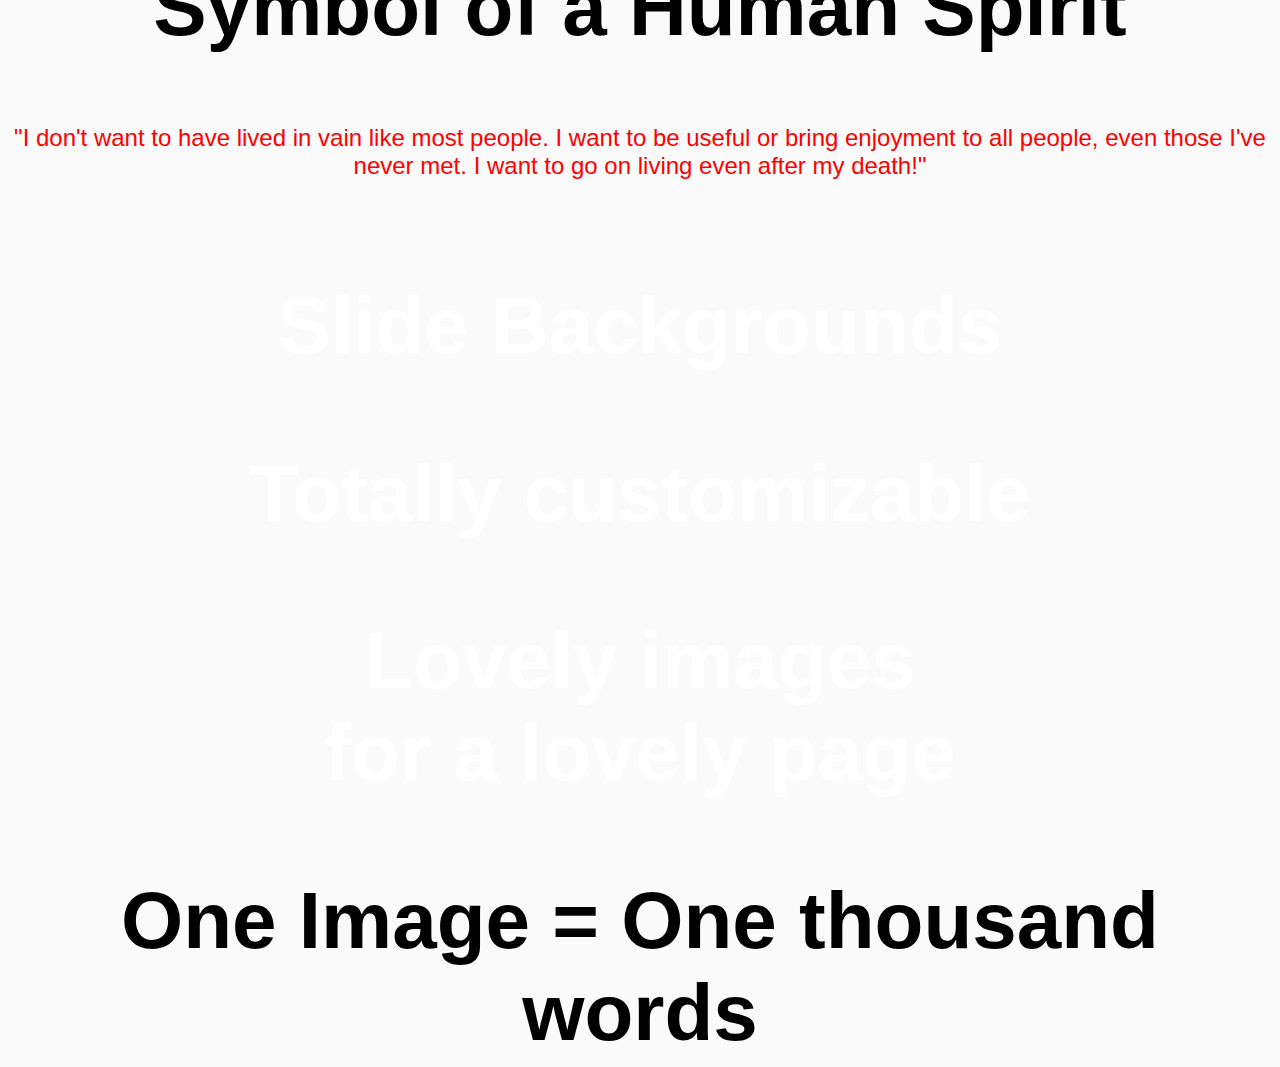
==== app/index.html @ 34f1dcdc "I added pics" ====
<!doctype html>
<html class="no-js" lang="">
  <head>
    <meta charset="utf-8">
    <meta name="description" content="">
    <meta name="viewport" content="width=device-width, initial-scale=1">
    <title>Project2</title>

    <link rel="apple-touch-icon" href="apple-touch-icon.png">
    <!-- Place favicon.ico in the root directory -->

    <!-- build:css styles/vendor.css -->
    <!-- bower:css -->
    <link rel="stylesheet" href="/bower_components/materialize/bin/materialize.css" />
    <link rel="stylesheet" href="/bower_components/animate.css/animate.css" />
    <link rel="stylesheet" href="/bower_components/fullpage.js/dist/jquery.fullpage.css" />
    <!-- endbower -->
    <!-- endbuild -->

    <!-- build:css styles/main.css -->
    <link rel="stylesheet" href="styles/main.css">
    <!-- endbuild -->
    
    <!-- build:js scripts/vendor/modernizr.js -->
    <script src="/bower_components/modernizr/modernizr.js"></script>
    <!-- endbuild -->
  </head>
  <body>
    <!--[if IE]>
      <p class="browserupgrade">You are using an <strong>outdated</strong> browser. Please <a href="http://browsehappy.com/">upgrade your browser</a> to improve your experience.</p>
    <![endif]-->
    
    <!--<div class="hero-unit">
      <h1>'Allo, 'Allo!</h1>
      <p>You now have</p>
      <ul>
        <li>HTML5 Boilerplate</li>
        <li>Modernizr</li>
        <li>jQuery</li>
      </ul>
    </div>-->
    
    <!-- Google Analytics: change UA-XXXXX-X to be your site's ID. -->


<!--full page demo-->





<div id="fullpage">
  <div class="section " id="section0"><h1>Symbol of a Human Spirit</h1></div>
  <div class="section " id="sectionparragraph"><p>"I don't want to have lived in vain like most people. I want to be useful or bring enjoyment to all people, even those I've never met. I want to go on living even after my death!"</p></div>
  <div class="section" id="section1">
      <div class="slide" id="slide1"><h1>Slide Backgrounds</h1></div>
      <div class="slide" id="slide2"><h1>Totally customizable</h1></div>
  </div>
  <div class="section" id="section2"><h1>Lovely images <br />for a lovely page</h1></div>
  <div class="section" id="section3"><h1>One Image = One thousand words</h1></div>
</div>


<!--full page demo-->







    <script>
      (function(b,o,i,l,e,r){b.GoogleAnalyticsObject=l;b[l]||(b[l]=
      function(){(b[l].q=b[l].q||[]).push(arguments)});b[l].l=+new Date;
      e=o.createElement(i);r=o.getElementsByTagName(i)[0];
      e.src='https://www.google-analytics.com/analytics.js';
      r.parentNode.insertBefore(e,r)}(window,document,'script','ga'));
      ga('create','UA-XXXXX-X');ga('send','pageview');
    </script>

    <!-- build:js scripts/vendor.js -->
    <!-- bower:js -->
    <script src="/bower_components/jquery/dist/jquery.js"></script>
    <script src="/bower_components/modernizr/modernizr.js"></script>
    <script src="/bower_components/materialize/bin/materialize.js"></script>
    <script src="/bower_components/fullpage.js/dist/jquery.fullpage.js"></script>
    <script src="/bower_components/pixi.js/dist/pixi.min.js"></script>
    <!-- endbower -->
    <!-- endbuild -->
    
    <!-- build:js scripts/main.js -->
    <script src="scripts/main.js"></script>
    <!-- endbuild -->
  </body>
</html>
---- app/styles/main.css ----
.browserupgrade {
  margin: 0.2em 0;
  background: #ccc;
  color: #000;
  padding: 0.2em 0;
}

body {
  background: #fafafa;
  font-family: "Helvetica Neue", Helvetica, Arial, sans-serif;
  color: #333;
}

.hero-unit {
  margin: 50px auto 0 auto;
  width: 300px;
  font-size: 18px;
  font-weight: 200;
  line-height: 30px;
  background-color: #eee;
  border-radius: 6px;
  padding: 60px;
}

.hero-unit h1 {
  font-size: 60px;
  line-height: 1;
  letter-spacing: -1px;
}
/* Style for our header texts
  * --------------------------------------- */
  h1{
    font-size: 5em;
    font-family: arial,helvetica;
    color: #fff;
    margin:0;
    padding:0;
  }

  /* Centered texts in each section
  * --------------------------------------- */
  .section{
    text-align:center;
  }


  /* Backgrounds will cover all the section
  * --------------------------------------- */
  #section0,
  #section1,
  #section2,
  #section3{
    background-size: cover;
    background-attachment: fixed;
  }

  /* Defining each sectino background and styles
  * --------------------------------------- */
  #section0{
    background-image: url(https://www.biography.com/.image/t_share/MTQ1MjI5NDA1MTM0NzkyMDg4/anne-frank---the-diary.jpg);
  }
  #section0 h1{ 
    top: 50%;/* esta es la letra del centro*/
    transform: translateY(-50%);
    position: relative;
    color: black;
  }

  #sectionparragraph{

    background-image: url(http://s2.firstpost.in/wp-content/uploads/2016/06/Anne-Frank-Desk.jpg);
    color: red;
    font-size: 24px;
  }
  #section2{
    background-image: url(https://raw.githubusercontent.com/alvarotrigo/fullPage.js/master/examples/imgs/bg3.jpg);
    padding: 6% 0 0 0;
  }
  #section3{
    background-image: url(https://raw.githubusercontent.com/alvarotrigo/fullPage.js/master/examples/imgs/bg4.jpg);
    padding: 6% 0 0 0;
  }
  #section3 h1{
    color: #000;
  }


  /*Adding background for the slides
  * --------------------------------------- */
  #slide1{
    background-image: url(https://raw.githubusercontent.com/alvarotrigo/fullPage.js/master/examples/imgs/bg2.jpg);
    padding: 6% 0 0 0;
  }
  #slide2{
    background-image: url(https://raw.githubusercontent.com/alvarotrigo/fullPage.js/master/examples/imgs/bg5.jpg);
    padding: 6% 0 0 0;
  }


  /* Bottom menu
  * --------------------------------------- */
  #infoMenu li a {
    color: #fff;
  }
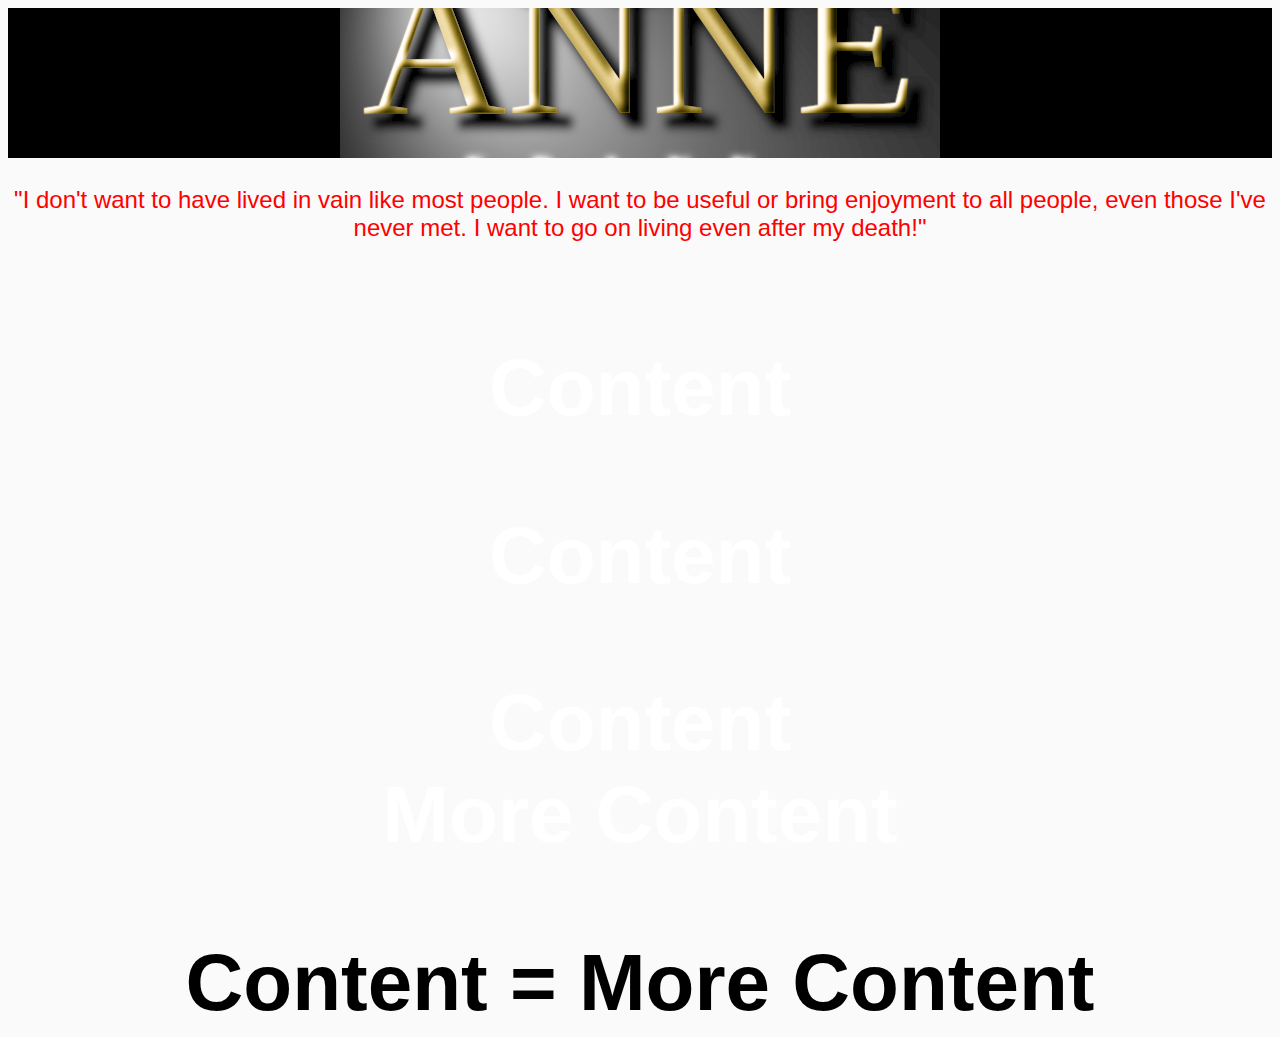
==== commit d0040c21: "added wow moment" ====
--- a/app/index.html
+++ b/app/index.html
@@ -50,14 +50,171 @@
 
 
 <div id="fullpage">
-  <div class="section " id="section0"><h1>Symbol of a Human Spirit</h1></div>
-  <div class="section " id="sectionparragraph"><p>"I don't want to have lived in vain like most people. I want to be useful or bring enjoyment to all people, even those I've never met. I want to go on living even after my death!"</p></div>
+  <div class="section" id="section0"><h1></h1>
+
+
+
+
+    <div id="snow">
+    </div>
+
+
+<svg width="100%" height="100%"
+     xmlns="http://www.w3.org/2000/svg"
+     xmlns:xml="http://www.w3.org/XML/1998/namespace"
+     xmlns:xlink="http://www.w3.org/1999/xlink">
+    <rect x="0%" y="0%" width="100%" height="100%" fill="black" />
+
+<svg width="600" height="400" viewBox="300 200 600 400"
+     x="50%" y="50%"
+     style="overflow: visible;"
+     xmlns="http://www.w3.org/2000/svg"
+     xmlns:xml="http://www.w3.org/XML/1998/namespace"
+     xmlns:sw="http://www.svgopen.org/2004/svgWow"
+     xmlns:xlink="http://www.w3.org/1999/xlink">
+
+    <defs>
+        <filter id="glow" height="150%" y="-25%">
+            <feFlood flood-color="white" />
+            <feComposite in2="SourceAlpha" operator="in" />
+            <feGaussianBlur stdDeviation="4" />
+            <feComponentTransfer>
+                <feFuncA type="linear" slope="3" intercept="0" />
+            </feComponentTransfer>
+            <feMerge>
+                <feMergeNode />
+                <feMergeNode in="SourceGraphic" />
+            </feMerge>
+        </filter>
+
+        <filter id="chiseled" filterUnits="userSpaceOnUse" x="0" y="0" width="600" height="400">
+            <!-- =========================================================== -->
+            <!-- Background lighting                                         -->
+            <!-- =========================================================== -->
+            <!-- Base texture . Build a texture map from it -->
+            <feImage xlink:href="http://svg-wow.org/res/2.0/images/textures/rust.jpg" result="texture"/>
+            <feMerge result="textureAndGraphic">
+                <feMergeNode />
+                <feMergeNode in="SourceGraphic" />
+            </feMerge>
+            <feColorMatrix type="luminanceToAlpha" in="texture"
+                                                           result="textureMap"/>
+
+            <feGaussianBlur in="SourceAlpha" stdDeviation="6" result="blur"/>
+
+            <feDiffuseLighting in="textureMap" surfaceScale="2" lighting-color="white"
+                          diffuseConstant="1" result="backgroundDiff">
+                <feSpotLight id="spotLight" x="50" y="50" z="150"
+                             pointsAtX="150" pointsAtY="150" pointsAtZ="0"
+                             specularExponent="8" />
+            </feDiffuseLighting>
+
+            <feDiffuseLighting in="blur" surfaceScale="6" lighting-color="white"
+                          diffuseConstant="1.2" result="foregroundDiffAll">
+                <feDistantLight id="distantLight" azimuth="-135" elevation="40" />
+            </feDiffuseLighting>
+            <feComponentTransfer>
+                <feFuncR type="gamma" amplitude="1" exponent="3" offset="0"/>
+                <feFuncG type="gamma" amplitude="1" exponent="3" offset="0"/>
+                <feFuncB type="gamma" amplitude="1" exponent="3" offset="0"/>
+            </feComponentTransfer>
+            <feComposite operator="in" in2="SourceAlpha"/>
+            <feConvolveMatrix order="3" kernelMatrix="0.0625 0.0625 0.0625
+                                                     0.0625 0.5 0.0625
+                                                     0.0625 0.0625 0.0625"
+                                                       result="foregroundDiff"/>
+
+            <feMerge result="diff">
+                <feMergeNode in="backgroundDiff" />
+                <feMergeNode in="foregroundDiff" />
+            </feMerge>
+
+            <feColorMatrix type="luminanceToAlpha" in="diff" result="screenMask"/>
+            <feComponentTransfer result="multiplyMask">
+                <feFuncA type="linear" slope="-1" intercept="1"/>
+            </feComponentTransfer>
+
+            <feBlend mode="screen" in2="textureAndGraphic" in="diff" result="screen"/>
+            <feBlend mode="multiply" in2="textureAndGraphic" in="diff" result="multiply"/>
+
+            <feComposite operator="in" in="screen" in2="screenMask" result="maskedScreen"/>
+            <feComposite operator="in" in="multiply" in2="multiplyMask" result="maskedMultiply"/>
+
+            <feComposite operator="arithmetic" in="maskedScreen" in2="maskedMultiply"
+                        k1="0" k2="1" k3="1" k4="0" result="background" />
+
+
+            <!-- =========================================================== -->
+            <!-- Shadow                                                      -->
+            <!-- =========================================================== -->
+            <!-- Create a blur to build the shadow. -->
+            <feMorphology operator="dilate" in="SourceAlpha" radius="4" />
+            <feGaussianBlur stdDeviation="4" result="blur"/>
+            <feOffset id="offset" dx="12" dy="12" result="offsetBlur"/>
+            <feComposite in2="SourceAlpha" operator="out" result="shadow" />
+
+            <feMerge>
+                <feMergeNode in="background" />
+                <feMergeNode in="shadow"/>
+            </feMerge>
+        </filter>
+
+    </defs>
+
+   <g>
+       <g font-weight="normal" text-anchor="middle" font-family="Garamond">
+           <text x="300" y="230" font-size="200"
+              fill="gold" filter="url(#chiseled)">ANNE</text>
+           <g transform="translate(35,295)" font-family="'Garamond'"
+              font-weight="bold" font-size="30" filter="url(#glow)">
+                <text x="100">F</text>
+                <text x="168">R</text>
+                <text x="236">A</text>
+                <text x="304">N</text>
+                <text x="368">K</text>
+            </g>
+       </g>
+    </g>
+
+
+</svg>
+</svg>
+
+
+  </div>
+
+  <div class="section" id="section00"><p>"I don't want to have lived in vain like most people. I want to be useful or bring enjoyment to all people, even those I've never met. I want to go on living even after my death!"</p>
+
+  </div>
+
   <div class="section" id="section1">
-      <div class="slide" id="slide1"><h1>Slide Backgrounds</h1></div>
-      <div class="slide" id="slide2"><h1>Totally customizable</h1></div>
-  </div>
-  <div class="section" id="section2"><h1>Lovely images <br />for a lovely page</h1></div>
-  <div class="section" id="section3"><h1>One Image = One thousand words</h1></div>
+      <div class="slide" id="slide1"><h1>Content</h1>
+
+      </div>
+
+      <div class="slide" id="slide2"><h1>Content</h1>
+
+      </div>
+
+  </div>
+
+
+
+  <div class="section" id="section2"><h1>Content <br />More Content</h1>
+
+
+
+
+  </div>
+
+
+  <div class="section" id="section3"><h1>Content = More Content</h1>
+
+
+
+  </div>
+
+
 </div>
 
 
@@ -85,6 +242,7 @@
     <script src="/bower_components/materialize/bin/materialize.js"></script>
     <script src="/bower_components/fullpage.js/dist/jquery.fullpage.js"></script>
     <script src="/bower_components/pixi.js/dist/pixi.min.js"></script>
+    <script src="/bower_components/scrollmagic/scrollmagic/uncompressed/ScrollMagic.js"></script>
     <!-- endbower -->
     <!-- endbuild -->
     
--- a/app/styles/main.css
+++ b/app/styles/main.css
@@ -47,6 +47,7 @@
   /* Backgrounds will cover all the section
   * --------------------------------------- */
   #section0,
+  #section00,
   #section1,
   #section2,
   #section3{
@@ -57,16 +58,16 @@
   /* Defining each sectino background and styles
   * --------------------------------------- */
   #section0{
-    background-image: url(https://www.biography.com/.image/t_share/MTQ1MjI5NDA1MTM0NzkyMDg4/anne-frank---the-diary.jpg);
+    margin: 0; height: 100%; overflow: hidden;
   }
   #section0 h1{ 
     top: 50%;/* esta es la letra del centro*/
     transform: translateY(-50%);
     position: relative;
-    color: black;
+    color: white;
   }
 
-  #sectionparragraph{
+  #section00{
 
     background-image: url(http://s2.firstpost.in/wp-content/uploads/2016/06/Anne-Frank-Desk.jpg);
     color: red;
@@ -98,7 +99,47 @@
 
 
   /* Bottom menu
-  * --------------------------------------- */
+  * --------------------------------------- code for the snow effect/ migh remove it*/ 
   #infoMenu li a {
     color: #fff;
-  }+  }
+
+
+#snow{
+  background: none;
+  font-family: Androgyne;
+  background-image: url('http://www.wearewebstars.dk/codepen/img/s1.png'), url('http://www.wearewebstars.dk/codepen/img//s2.png'), url('http://www.wearewebstars.dk/codepen/img//s3.png');
+  height: 100%;
+  left: 0;
+  position: absolute;
+  top: 0;
+  width: 100%;
+  z-index:1;
+  -webkit-animation: snow 10s linear infinite;
+  -moz-animation: snow 10s linear infinite;
+  -ms-animation: snow 10s linear infinite;
+  animation: snow 10s linear infinite;
+}
+@keyframes snow {
+  0% {background-position: 0px 0px, 0px 0px, 0px 0px;}
+  50% {background-position: 500px 500px, 100px 200px, -100px 150px;}
+  100% {background-position: 500px 1000px, 200px 400px, -100px 300px;}
+}
+@-moz-keyframes snow {
+  0% {background-position: 0px 0px, 0px 0px, 0px 0px;}
+  50% {background-position: 500px 500px, 100px 200px, -100px 150px;}
+  100% {background-position: 400px 1000px, 200px 400px, 100px 300px;}
+}
+@-webkit-keyframes snow {
+  0% {background-position: 0px 0px, 0px 0px, 0px 0px;}
+  50% {background-position: 500px 500px, 100px 200px, -100px 150px;}
+  100% {background-position: 500px 1000px, 200px 400px, -100px 300px;}
+}
+@-ms-keyframes snow {
+  0% {background-position: 0px 0px, 0px 0px, 0px 0px;}
+  50% {background-position: 500px 500px, 100px 200px, -100px 150px;}
+  100% {background-position: 500px 1000px, 200px 400px, -100px 300px;}
+} 
+
+/*MORE CODE*/
+
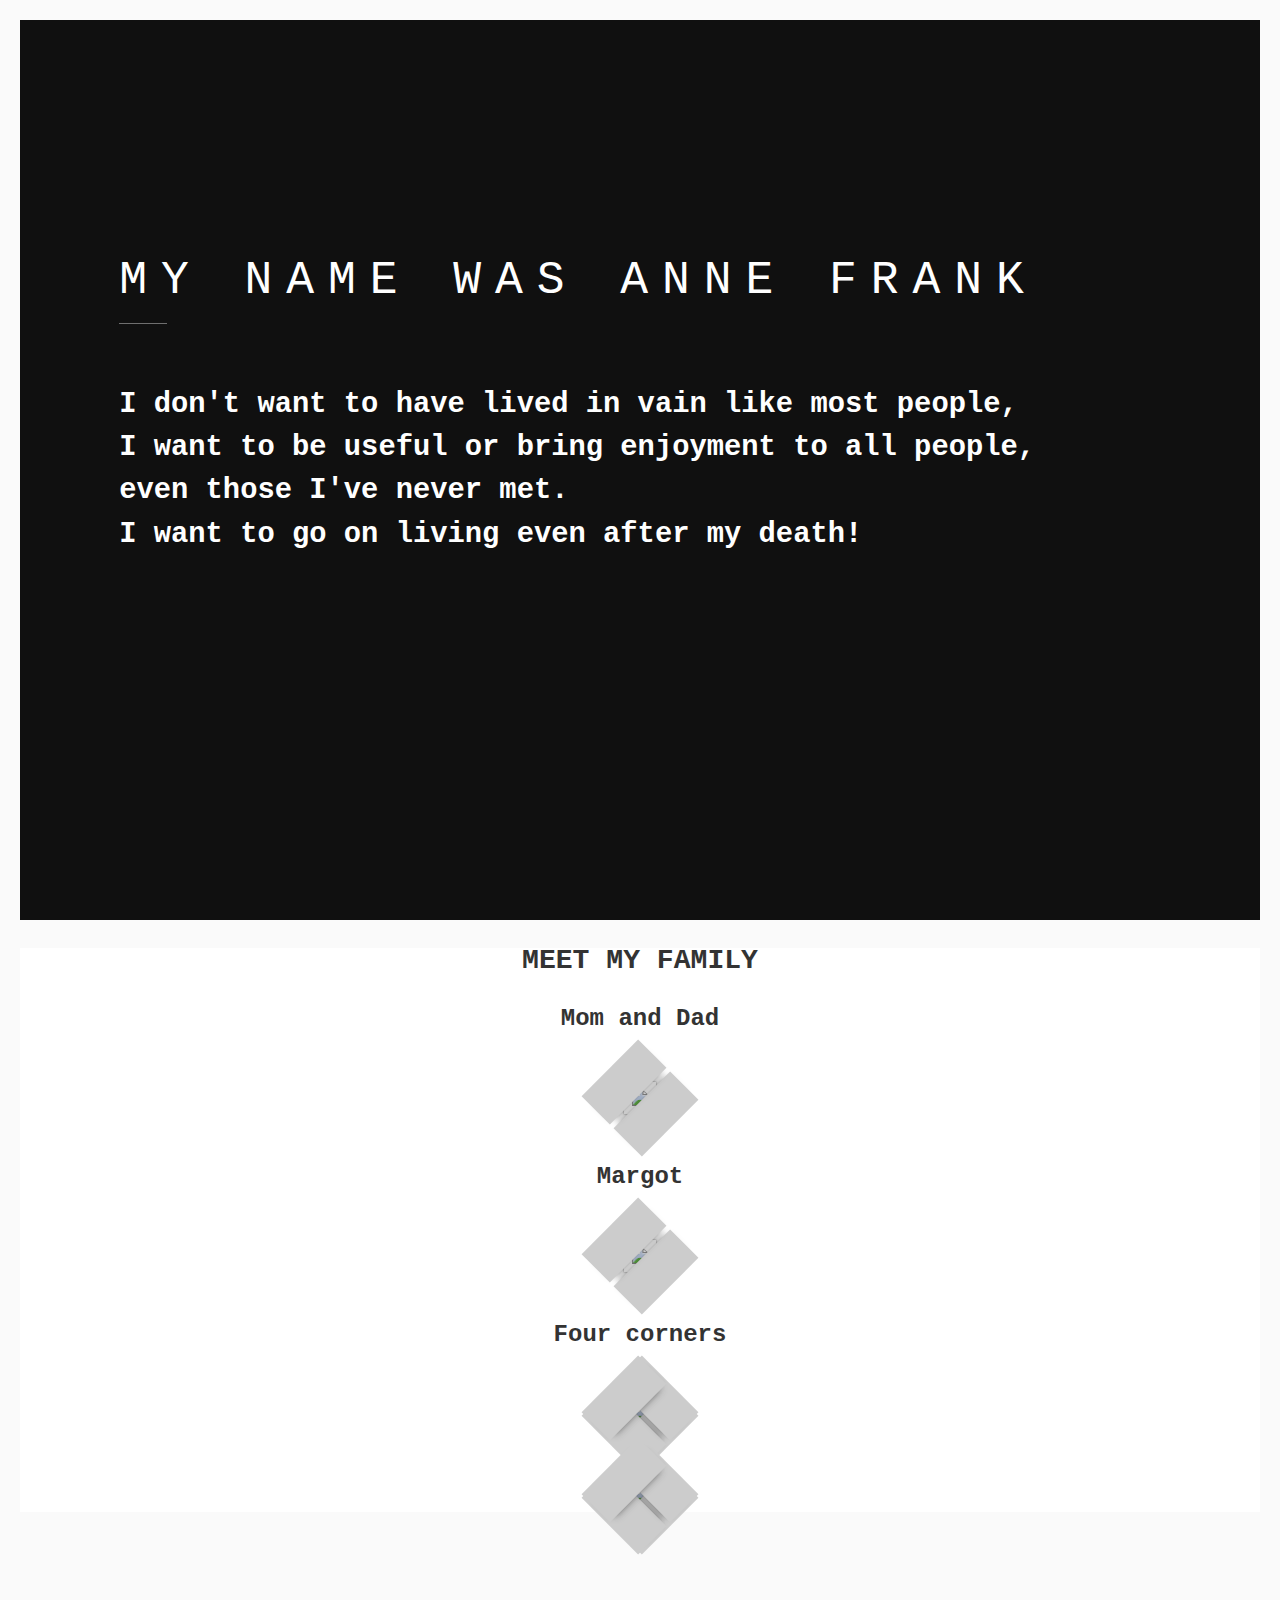
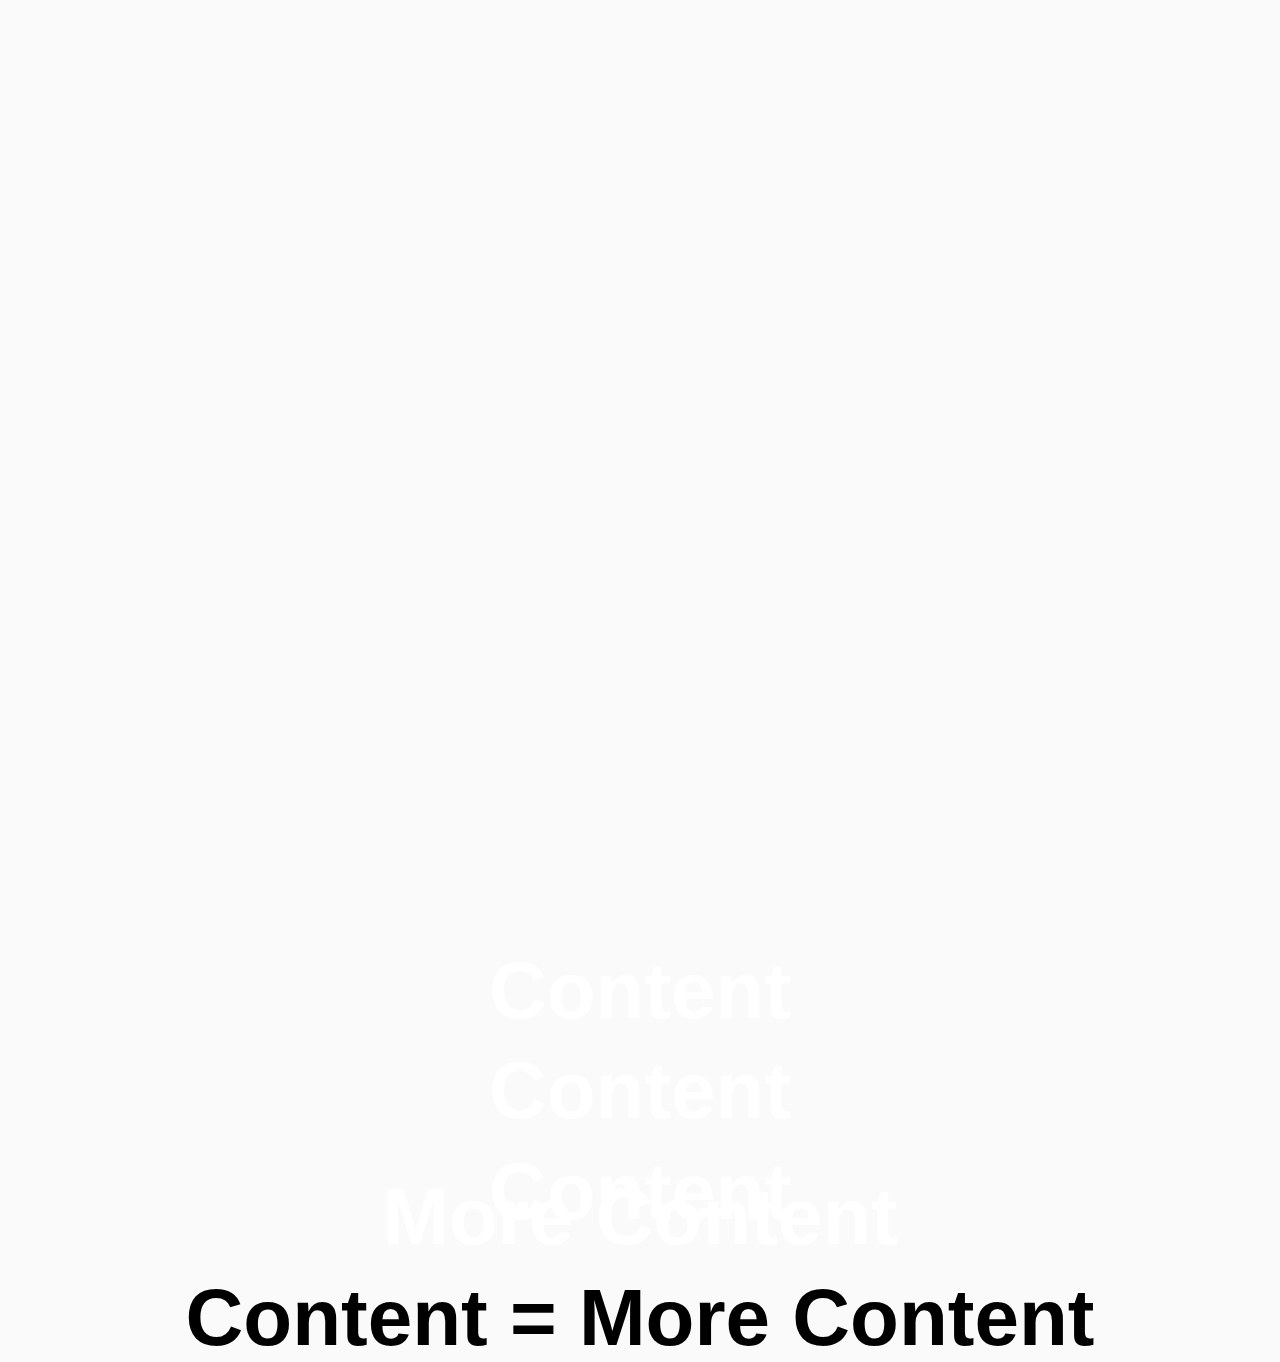
==== commit 9ede026d: "wow moment draft" ====
--- a/app/index.html
+++ b/app/index.html
@@ -49,143 +49,111 @@
 
 
 
-<div id="fullpage">
-  <div class="section" id="section0"><h1></h1>
-
-
-
-
-    <div id="snow">
+<div id="fullpage"><!--ABRE CONTENT-->
+  <div class="section" id="section0"><h1></h1><!--ABRE SECTION 0-->
+
+
+
+<main><!--WOW MOMENT 1 CODE BEGINNIG-->
+  <section class="mast">
+    <figure class="mast__bg" style="background-image:url(http://eskipaper.com/images/anne-frank-4.jpg)"></figure>
+    <header class="mast__header">
+      <h1 class="mast__title js-spanize">My Name was Anne Frank</h1> 
+      <hr class="sep"/>
+      <p class="mast__text js-spanize">
+I don't want to have lived in vain like most people,
+I want to be useful or bring enjoyment to all people,
+even those I've never met. 
+I want to go on living even after my death!
+</p>
+
+<div class="wrapper">
+
+  <div class="item">
+    <div class="polaroid"><img src="https://s3.amazonaws.com/one-org/us/wp-content/uploads/2015/05/anne-frank.jpg">
+      <div class="caption">This was me</div>
     </div>
-
-
-<svg width="100%" height="100%"
-     xmlns="http://www.w3.org/2000/svg"
-     xmlns:xml="http://www.w3.org/XML/1998/namespace"
-     xmlns:xlink="http://www.w3.org/1999/xlink">
-    <rect x="0%" y="0%" width="100%" height="100%" fill="black" />
-
-<svg width="600" height="400" viewBox="300 200 600 400"
-     x="50%" y="50%"
-     style="overflow: visible;"
-     xmlns="http://www.w3.org/2000/svg"
-     xmlns:xml="http://www.w3.org/XML/1998/namespace"
-     xmlns:sw="http://www.svgopen.org/2004/svgWow"
-     xmlns:xlink="http://www.w3.org/1999/xlink">
-
-    <defs>
-        <filter id="glow" height="150%" y="-25%">
-            <feFlood flood-color="white" />
-            <feComposite in2="SourceAlpha" operator="in" />
-            <feGaussianBlur stdDeviation="4" />
-            <feComponentTransfer>
-                <feFuncA type="linear" slope="3" intercept="0" />
-            </feComponentTransfer>
-            <feMerge>
-                <feMergeNode />
-                <feMergeNode in="SourceGraphic" />
-            </feMerge>
-        </filter>
-
-        <filter id="chiseled" filterUnits="userSpaceOnUse" x="0" y="0" width="600" height="400">
-            <!-- =========================================================== -->
-            <!-- Background lighting                                         -->
-            <!-- =========================================================== -->
-            <!-- Base texture . Build a texture map from it -->
-            <feImage xlink:href="http://svg-wow.org/res/2.0/images/textures/rust.jpg" result="texture"/>
-            <feMerge result="textureAndGraphic">
-                <feMergeNode />
-                <feMergeNode in="SourceGraphic" />
-            </feMerge>
-            <feColorMatrix type="luminanceToAlpha" in="texture"
-                                                           result="textureMap"/>
-
-            <feGaussianBlur in="SourceAlpha" stdDeviation="6" result="blur"/>
-
-            <feDiffuseLighting in="textureMap" surfaceScale="2" lighting-color="white"
-                          diffuseConstant="1" result="backgroundDiff">
-                <feSpotLight id="spotLight" x="50" y="50" z="150"
-                             pointsAtX="150" pointsAtY="150" pointsAtZ="0"
-                             specularExponent="8" />
-            </feDiffuseLighting>
-
-            <feDiffuseLighting in="blur" surfaceScale="6" lighting-color="white"
-                          diffuseConstant="1.2" result="foregroundDiffAll">
-                <feDistantLight id="distantLight" azimuth="-135" elevation="40" />
-            </feDiffuseLighting>
-            <feComponentTransfer>
-                <feFuncR type="gamma" amplitude="1" exponent="3" offset="0"/>
-                <feFuncG type="gamma" amplitude="1" exponent="3" offset="0"/>
-                <feFuncB type="gamma" amplitude="1" exponent="3" offset="0"/>
-            </feComponentTransfer>
-            <feComposite operator="in" in2="SourceAlpha"/>
-            <feConvolveMatrix order="3" kernelMatrix="0.0625 0.0625 0.0625
-                                                     0.0625 0.5 0.0625
-                                                     0.0625 0.0625 0.0625"
-                                                       result="foregroundDiff"/>
-
-            <feMerge result="diff">
-                <feMergeNode in="backgroundDiff" />
-                <feMergeNode in="foregroundDiff" />
-            </feMerge>
-
-            <feColorMatrix type="luminanceToAlpha" in="diff" result="screenMask"/>
-            <feComponentTransfer result="multiplyMask">
-                <feFuncA type="linear" slope="-1" intercept="1"/>
-            </feComponentTransfer>
-
-            <feBlend mode="screen" in2="textureAndGraphic" in="diff" result="screen"/>
-            <feBlend mode="multiply" in2="textureAndGraphic" in="diff" result="multiply"/>
-
-            <feComposite operator="in" in="screen" in2="screenMask" result="maskedScreen"/>
-            <feComposite operator="in" in="multiply" in2="multiplyMask" result="maskedMultiply"/>
-
-            <feComposite operator="arithmetic" in="maskedScreen" in2="maskedMultiply"
-                        k1="0" k2="1" k3="1" k4="0" result="background" />
-
-
-            <!-- =========================================================== -->
-            <!-- Shadow                                                      -->
-            <!-- =========================================================== -->
-            <!-- Create a blur to build the shadow. -->
-            <feMorphology operator="dilate" in="SourceAlpha" radius="4" />
-            <feGaussianBlur stdDeviation="4" result="blur"/>
-            <feOffset id="offset" dx="12" dy="12" result="offsetBlur"/>
-            <feComposite in2="SourceAlpha" operator="out" result="shadow" />
-
-            <feMerge>
-                <feMergeNode in="background" />
-                <feMergeNode in="shadow"/>
-            </feMerge>
-        </filter>
-
-    </defs>
-
-   <g>
-       <g font-weight="normal" text-anchor="middle" font-family="Garamond">
-           <text x="300" y="230" font-size="200"
-              fill="gold" filter="url(#chiseled)">ANNE</text>
-           <g transform="translate(35,295)" font-family="'Garamond'"
-              font-weight="bold" font-size="30" filter="url(#glow)">
-                <text x="100">F</text>
-                <text x="168">R</text>
-                <text x="236">A</text>
-                <text x="304">N</text>
-                <text x="368">K</text>
-            </g>
-       </g>
-    </g>
-
-
-</svg>
-</svg>
-
-
-  </div>
-
-  <div class="section" id="section00"><p>"I don't want to have lived in vain like most people. I want to be useful or bring enjoyment to all people, even those I've never met. I want to go on living even after my death!"</p>
-
-  </div>
+  </div>
+  <div>
+
+    </header>
+  </section>
+</main>
+
+
+
+
+
+
+
+
+
+
+
+
+
+</div><!--CIERRA SECTION 0-->
+
+
+<!--WOW MOMENT 1 CODE FINISH-->
+
+
+
+
+<!--WOW MOMENT 2 CODE START-->
+
+
+
+
+
+
+
+
+
+
+
+
+
+
+
+
+  
+
+
+
+
+
+
+  <!--WOW MOMENT 2 CODE FINISH-->
+
+  <div class="section" id="section00"><h3>MEET MY FAMILY</h3>
+<h4>Mom and Dad</h4>
+
+<div class="esquinas">
+  <img src="http://www.annefrank.ch/system/html/elterbeach-bea4de56.jpg"/>
+</div>
+<h4>Margot</h4>
+<div class="esquinas">
+  <img src="http://68.media.tumblr.com/85729f39e334e077c79dcc9136c456fb/tumblr_nr168p5eSz1u98pyso1_400.jpg"/>
+</div>
+
+<h4> Four corners</h4>
+
+<div class="esquinas">
+  <img src="https://www.ushmm.org/lcmedia/photo/lc/image/61/61759.jpg"/>
+  <div class="esquinasbis"></div><!-- ADDED BOX -->
+</div>
+
+<div class="esquinas">
+  <img src="http://2.bp.blogspot.com/-7QOgLRBuudU/UZJ0E3bTQhI/AAAAAAAAKGA/9A3hQD6h9RI/s800/million-dollar-quartet.jpg"/>
+  <div class="esquinasbis"></div><!-- ADDED BOX -->
+</div>
+
+
+  </div>
+
+
+
 
   <div class="section" id="section1">
       <div class="slide" id="slide1"><h1>Content</h1>
@@ -215,7 +183,7 @@
   </div>
 
 
-</div>
+</div><!--CIERRA CONTENT-->
 
 
 <!--full page demo-->
--- a/app/styles/main.css
+++ b/app/styles/main.css
@@ -67,15 +67,15 @@
     color: white;
   }
 
-  #section00{
-
-    background-image: url(http://s2.firstpost.in/wp-content/uploads/2016/06/Anne-Frank-Desk.jpg);
-    color: red;
-    font-size: 24px;
-  }
+
+#section1{
+
+}
+
   #section2{
     background-image: url(https://raw.githubusercontent.com/alvarotrigo/fullPage.js/master/examples/imgs/bg3.jpg);
     padding: 6% 0 0 0;
+    color: red;
   }
   #section3{
     background-image: url(https://raw.githubusercontent.com/alvarotrigo/fullPage.js/master/examples/imgs/bg4.jpg);
@@ -91,6 +91,7 @@
   #slide1{
     background-image: url(https://raw.githubusercontent.com/alvarotrigo/fullPage.js/master/examples/imgs/bg2.jpg);
     padding: 6% 0 0 0;
+
   }
   #slide2{
     background-image: url(https://raw.githubusercontent.com/alvarotrigo/fullPage.js/master/examples/imgs/bg5.jpg);
@@ -105,41 +106,1139 @@
   }
 
 
-#snow{
-  background: none;
-  font-family: Androgyne;
-  background-image: url('http://www.wearewebstars.dk/codepen/img/s1.png'), url('http://www.wearewebstars.dk/codepen/img//s2.png'), url('http://www.wearewebstars.dk/codepen/img//s3.png');
-  height: 100%;
-  left: 0;
+
+/*WOW MOMENT 1*/
+
+*, *:before, *:after {
+  box-sizing: border-box;
+}
+
+body {
+
+  margin: 0;
+  width: 100%;
+  font-family: "Cutive Mono", monospace;
+  line-height: 1.5;
+  font-weight: 700;/*HACE QUE SE HAGA MAS BRILLANTE LA LETRA 2*/
+  font-style: normal;
+  -ms-text-size-adjust: 100%;
+  -webkit-text-size-adjust: 100%;
+  -webkit-font-smoothing: antialiased;
+  -moz-osx-font-smoothing: grayscale;
+  text-rendering: optimizeLegibility;
+
+}
+
+.sep { /*LINEA EN MEDIO DE TITULO 1 Y 2*/
+  border: 0;
+  width: 3em;
+  height: 1px;
+  margin: 1em 0;
+  background-color: rgba(255, 255, 255, 0.4);
+}
+
+.mast {
+  position: relative;
+  display: -webkit-box;
+  display: -ms-flexbox;
+  display: flex;
+  -webkit-box-align: center;
+      -ms-flex-align: center;
+          align-items: center;
+  width: 100%;
+  height: 100vh;
+  color: #fff;
+  background-color: #111;
+}
+.mast:after {
+  z-index: 0;
+  content: '';
   position: absolute;
   top: 0;
+  left: 0;
+  height: 100%;
   width: 100%;
-  z-index:1;
-  -webkit-animation: snow 10s linear infinite;
-  -moz-animation: snow 10s linear infinite;
-  -ms-animation: snow 10s linear infinite;
-  animation: snow 10s linear infinite;
-}
-@keyframes snow {
-  0% {background-position: 0px 0px, 0px 0px, 0px 0px;}
-  50% {background-position: 500px 500px, 100px 200px, -100px 150px;}
-  100% {background-position: 500px 1000px, 200px 400px, -100px 300px;}
-}
-@-moz-keyframes snow {
-  0% {background-position: 0px 0px, 0px 0px, 0px 0px;}
-  50% {background-position: 500px 500px, 100px 200px, -100px 150px;}
-  100% {background-position: 400px 1000px, 200px 400px, 100px 300px;}
-}
-@-webkit-keyframes snow {
-  0% {background-position: 0px 0px, 0px 0px, 0px 0px;}
-  50% {background-position: 500px 500px, 100px 200px, -100px 150px;}
-  100% {background-position: 500px 1000px, 200px 400px, -100px 300px;}
-}
-@-ms-keyframes snow {
-  0% {background-position: 0px 0px, 0px 0px, 0px 0px;}
-  50% {background-position: 500px 500px, 100px 200px, -100px 150px;}
-  100% {background-position: 500px 1000px, 200px 400px, -100px 300px;}
-} 
-
-/*MORE CODE*/
-
+  background: rgba(17, 17, 17, 0.9);
+}
+.mast > header {
+  z-index: 2;
+  position: relative;
+}
+.mast__bg {
+  position: absolute;
+  top: 0;
+  left: 0;
+  width: 100%;
+  height: 100vh;
+  margin: 0;
+  padding: 0;
+  background-size: cover;
+  background-position: 50%;
+}
+.mast__header {
+  padding: 8%;
+  padding-bottom: 5%;
+}
+.mast__title { /*CODIGO DE ANNE FRANK PRIMER TITULO*/
+  font-family: "Cutive Mono", monospace;
+  font-size: 2.9em;/*TITULO 1 TAMANO DE LETRA*/
+  font-weight: 500;
+  letter-spacing: 0.3em;
+  text-transform: uppercase;
+  text-align: left;
+}
+.mast__title span {
+  -webkit-animation: letter-glow 0.7s 0s ease both;
+          animation: letter-glow 0.7s 0s ease both;
+}
+.mast__title span:nth-child(1) {
+  -webkit-animation-delay: 0.05s;
+          animation-delay: 0.05s;
+}
+.mast__title span:nth-child(2) {
+  -webkit-animation-delay: 0.1s;
+          animation-delay: 0.1s;
+}
+.mast__title span:nth-child(3) {
+  -webkit-animation-delay: 0.15s;
+          animation-delay: 0.15s;
+}
+.mast__title span:nth-child(4) {
+  -webkit-animation-delay: 0.2s;
+          animation-delay: 0.2s;
+}
+.mast__title span:nth-child(5) {
+  -webkit-animation-delay: 0.25s;
+          animation-delay: 0.25s;
+}
+.mast__title span:nth-child(6) {
+  -webkit-animation-delay: 0.3s;
+          animation-delay: 0.3s;
+}
+.mast__title span:nth-child(7) {
+  -webkit-animation-delay: 0.35s;
+          animation-delay: 0.35s;
+}
+.mast__title span:nth-child(8) {
+  -webkit-animation-delay: 0.4s;
+          animation-delay: 0.4s;
+}
+.mast__title span:nth-child(9) {
+  -webkit-animation-delay: 0.45s;
+          animation-delay: 0.45s;
+}
+.mast__title span:nth-child(10) {
+  -webkit-animation-delay: 0.5s;
+          animation-delay: 0.5s;
+}
+.mast__title span:nth-child(11) {
+  -webkit-animation-delay: 0.55s;
+          animation-delay: 0.55s;
+}
+.mast__title span:nth-child(12) {
+  -webkit-animation-delay: 0.6s;
+          animation-delay: 0.6s;
+}
+.mast__title span:nth-child(13) {
+  -webkit-animation-delay: 0.65s;
+          animation-delay: 0.65s;
+}
+.mast__title span:nth-child(14) {
+  -webkit-animation-delay: 0.7s;
+          animation-delay: 0.7s;
+}
+.mast__title span:nth-child(15) {
+  -webkit-animation-delay: 0.75s;
+          animation-delay: 0.75s;
+}
+.mast__title span:nth-child(16) {
+  -webkit-animation-delay: 0.8s;
+          animation-delay: 0.8s;
+}
+.mast__title span:nth-child(17) {
+  -webkit-animation-delay: 0.85s;
+          animation-delay: 0.85s;
+}
+.mast__title span:nth-child(18) {
+  -webkit-animation-delay: 0.9s;
+          animation-delay: 0.9s;
+}
+.mast__title span:nth-child(19) {
+  -webkit-animation-delay: 0.95s;
+          animation-delay: 0.95s;
+}
+.mast__title span:nth-child(20) {
+  -webkit-animation-delay: 1s;
+          animation-delay: 1s;
+}
+.mast__title span:nth-child(21) {
+  -webkit-animation-delay: 1.05s;
+          animation-delay: 1.05s;
+}
+.mast__title span:nth-child(22) {
+  -webkit-animation-delay: 1.1s;
+          animation-delay: 1.1s;
+}
+.mast__title span:nth-child(23) {
+  -webkit-animation-delay: 1.15s;
+          animation-delay: 1.15s;
+}
+.mast__title span:nth-child(24) {
+  -webkit-animation-delay: 1.2s;
+          animation-delay: 1.2s;
+}
+.mast__title span:nth-child(25) {
+  -webkit-animation-delay: 1.25s;
+          animation-delay: 1.25s;
+}
+.mast__text { /*CODIGO DE ANNE FRANK TITULO DOS*/
+  font-family: "Cutive Mono", monospace;
+  font-size: 1.8em;
+  margin: 0 0 0.5em;
+  line-height: 1.5;
+  white-space: pre;
+  text-align: left;
+  font-weight: 800;
+}
+.mast__text span {
+  -webkit-animation: letter-glow 0.7s 0s ease both;
+          animation: letter-glow 0.7s 0s ease both;
+}
+.mast__text span:nth-child(1) {
+  -webkit-animation-delay: 0.05s;
+          animation-delay: 0.05s;
+}
+.mast__text span:nth-child(2) {
+  -webkit-animation-delay: 0.1s;
+          animation-delay: 0.1s;
+}
+.mast__text span:nth-child(3) {
+  -webkit-animation-delay: 0.15s;
+          animation-delay: 0.15s;
+}
+.mast__text span:nth-child(4) {
+  -webkit-animation-delay: 0.2s;
+          animation-delay: 0.2s;
+}
+.mast__text span:nth-child(5) {
+  -webkit-animation-delay: 0.25s;
+          animation-delay: 0.25s;
+}
+.mast__text span:nth-child(6) {
+  -webkit-animation-delay: 0.3s;
+          animation-delay: 0.3s;
+}
+.mast__text span:nth-child(7) {
+  -webkit-animation-delay: 0.35s;
+          animation-delay: 0.35s;
+}
+.mast__text span:nth-child(8) {
+  -webkit-animation-delay: 0.4s;
+          animation-delay: 0.4s;
+}
+.mast__text span:nth-child(9) {
+  -webkit-animation-delay: 0.45s;
+          animation-delay: 0.45s;
+}
+.mast__text span:nth-child(10) {
+  -webkit-animation-delay: 0.5s;
+          animation-delay: 0.5s;
+}
+.mast__text span:nth-child(11) {
+  -webkit-animation-delay: 0.55s;
+          animation-delay: 0.55s;
+}
+.mast__text span:nth-child(12) {
+  -webkit-animation-delay: 0.6s;
+          animation-delay: 0.6s;
+}
+.mast__text span:nth-child(13) {
+  -webkit-animation-delay: 0.65s;
+          animation-delay: 0.65s;
+}
+.mast__text span:nth-child(14) {
+  -webkit-animation-delay: 0.7s;
+          animation-delay: 0.7s;
+}
+.mast__text span:nth-child(15) {
+  -webkit-animation-delay: 0.75s;
+          animation-delay: 0.75s;
+}
+.mast__text span:nth-child(16) {
+  -webkit-animation-delay: 0.8s;
+          animation-delay: 0.8s;
+}
+.mast__text span:nth-child(17) {
+  -webkit-animation-delay: 0.85s;
+          animation-delay: 0.85s;
+}
+.mast__text span:nth-child(18) {
+  -webkit-animation-delay: 0.9s;
+          animation-delay: 0.9s;
+}
+.mast__text span:nth-child(19) {
+  -webkit-animation-delay: 0.95s;
+          animation-delay: 0.95s;
+}
+.mast__text span:nth-child(20) {
+  -webkit-animation-delay: 1s;
+          animation-delay: 1s;
+}
+.mast__text span:nth-child(21) {
+  -webkit-animation-delay: 1.05s;
+          animation-delay: 1.05s;
+}
+.mast__text span:nth-child(22) {
+  -webkit-animation-delay: 1.1s;
+          animation-delay: 1.1s;
+}
+.mast__text span:nth-child(23) {
+  -webkit-animation-delay: 1.15s;
+          animation-delay: 1.15s;
+}
+.mast__text span:nth-child(24) {
+  -webkit-animation-delay: 1.2s;
+          animation-delay: 1.2s;
+}
+.mast__text span:nth-child(25) {
+  -webkit-animation-delay: 1.25s;
+          animation-delay: 1.25s;
+}
+.mast__text span:nth-child(26) {
+  -webkit-animation-delay: 1.3s;
+          animation-delay: 1.3s;
+}
+.mast__text span:nth-child(27) {
+  -webkit-animation-delay: 1.35s;
+          animation-delay: 1.35s;
+}
+.mast__text span:nth-child(28) {
+  -webkit-animation-delay: 1.4s;
+          animation-delay: 1.4s;
+}
+.mast__text span:nth-child(29) {
+  -webkit-animation-delay: 1.45s;
+          animation-delay: 1.45s;
+}
+.mast__text span:nth-child(30) {
+  -webkit-animation-delay: 1.5s;
+          animation-delay: 1.5s;
+}
+.mast__text span:nth-child(31) {
+  -webkit-animation-delay: 1.55s;
+          animation-delay: 1.55s;
+}
+.mast__text span:nth-child(32) {
+  -webkit-animation-delay: 1.6s;
+          animation-delay: 1.6s;
+}
+.mast__text span:nth-child(33) {
+  -webkit-animation-delay: 1.65s;
+          animation-delay: 1.65s;
+}
+.mast__text span:nth-child(34) {
+  -webkit-animation-delay: 1.7s;
+          animation-delay: 1.7s;
+}
+.mast__text span:nth-child(35) {
+  -webkit-animation-delay: 1.75s;
+          animation-delay: 1.75s;
+}
+.mast__text span:nth-child(36) {
+  -webkit-animation-delay: 1.8s;
+          animation-delay: 1.8s;
+}
+.mast__text span:nth-child(37) {
+  -webkit-animation-delay: 1.85s;
+          animation-delay: 1.85s;
+}
+.mast__text span:nth-child(38) {
+  -webkit-animation-delay: 1.9s;
+          animation-delay: 1.9s;
+}
+.mast__text span:nth-child(39) {
+  -webkit-animation-delay: 1.95s;
+          animation-delay: 1.95s;
+}
+.mast__text span:nth-child(40) {
+  -webkit-animation-delay: 2s;
+          animation-delay: 2s;
+}
+.mast__text span:nth-child(41) {
+  -webkit-animation-delay: 2.05s;
+          animation-delay: 2.05s;
+}
+.mast__text span:nth-child(42) {
+  -webkit-animation-delay: 2.1s;
+          animation-delay: 2.1s;
+}
+.mast__text span:nth-child(43) {
+  -webkit-animation-delay: 2.15s;
+          animation-delay: 2.15s;
+}
+.mast__text span:nth-child(44) {
+  -webkit-animation-delay: 2.2s;
+          animation-delay: 2.2s;
+}
+.mast__text span:nth-child(45) {
+  -webkit-animation-delay: 2.25s;
+          animation-delay: 2.25s;
+}
+.mast__text span:nth-child(46) {
+  -webkit-animation-delay: 2.3s;
+          animation-delay: 2.3s;
+}
+.mast__text span:nth-child(47) {
+  -webkit-animation-delay: 2.35s;
+          animation-delay: 2.35s;
+}
+.mast__text span:nth-child(48) {
+  -webkit-animation-delay: 2.4s;
+          animation-delay: 2.4s;
+}
+.mast__text span:nth-child(49) {
+  -webkit-animation-delay: 2.45s;
+          animation-delay: 2.45s;
+}
+.mast__text span:nth-child(50) {
+  -webkit-animation-delay: 2.5s;
+          animation-delay: 2.5s;
+}
+.mast__text span:nth-child(51) {
+  -webkit-animation-delay: 2.55s;
+          animation-delay: 2.55s;
+}
+.mast__text span:nth-child(52) {
+  -webkit-animation-delay: 2.6s;
+          animation-delay: 2.6s;
+}
+.mast__text span:nth-child(53) {
+  -webkit-animation-delay: 2.65s;
+          animation-delay: 2.65s;
+}
+.mast__text span:nth-child(54) {
+  -webkit-animation-delay: 2.7s;
+          animation-delay: 2.7s;
+}
+.mast__text span:nth-child(55) {
+  -webkit-animation-delay: 2.75s;
+          animation-delay: 2.75s;
+}
+.mast__text span:nth-child(56) {
+  -webkit-animation-delay: 2.8s;
+          animation-delay: 2.8s;
+}
+.mast__text span:nth-child(57) {
+  -webkit-animation-delay: 2.85s;
+          animation-delay: 2.85s;
+}
+.mast__text span:nth-child(58) {
+  -webkit-animation-delay: 2.9s;
+          animation-delay: 2.9s;
+}
+.mast__text span:nth-child(59) {
+  -webkit-animation-delay: 2.95s;
+          animation-delay: 2.95s;
+}
+.mast__text span:nth-child(60) {
+  -webkit-animation-delay: 3s;
+          animation-delay: 3s;
+}
+.mast__text span:nth-child(61) {
+  -webkit-animation-delay: 3.05s;
+          animation-delay: 3.05s;
+}
+.mast__text span:nth-child(62) {
+  -webkit-animation-delay: 3.1s;
+          animation-delay: 3.1s;
+}
+.mast__text span:nth-child(63) {
+  -webkit-animation-delay: 3.15s;
+          animation-delay: 3.15s;
+}
+.mast__text span:nth-child(64) {
+  -webkit-animation-delay: 3.2s;
+          animation-delay: 3.2s;
+}
+.mast__text span:nth-child(65) {
+  -webkit-animation-delay: 3.25s;
+          animation-delay: 3.25s;
+}
+.mast__text span:nth-child(66) {
+  -webkit-animation-delay: 3.3s;
+          animation-delay: 3.3s;
+}
+.mast__text span:nth-child(67) {
+  -webkit-animation-delay: 3.35s;
+          animation-delay: 3.35s;
+}
+.mast__text span:nth-child(68) {
+  -webkit-animation-delay: 3.4s;
+          animation-delay: 3.4s;
+}
+.mast__text span:nth-child(69) {
+  -webkit-animation-delay: 3.45s;
+          animation-delay: 3.45s;
+}
+.mast__text span:nth-child(70) {
+  -webkit-animation-delay: 3.5s;
+          animation-delay: 3.5s;
+}
+.mast__text span:nth-child(71) {
+  -webkit-animation-delay: 3.55s;
+          animation-delay: 3.55s;
+}
+.mast__text span:nth-child(72) {
+  -webkit-animation-delay: 3.6s;
+          animation-delay: 3.6s;
+}
+.mast__text span:nth-child(73) {
+  -webkit-animation-delay: 3.65s;
+          animation-delay: 3.65s;
+}
+.mast__text span:nth-child(74) {
+  -webkit-animation-delay: 3.7s;
+          animation-delay: 3.7s;
+}
+.mast__text span:nth-child(75) {
+  -webkit-animation-delay: 3.75s;
+          animation-delay: 3.75s;
+}
+.mast__text span:nth-child(76) {
+  -webkit-animation-delay: 3.8s;
+          animation-delay: 3.8s;
+}
+.mast__text span:nth-child(77) {
+  -webkit-animation-delay: 3.85s;
+          animation-delay: 3.85s;
+}
+.mast__text span:nth-child(78) {
+  -webkit-animation-delay: 3.9s;
+          animation-delay: 3.9s;
+}
+.mast__text span:nth-child(79) {
+  -webkit-animation-delay: 3.95s;
+          animation-delay: 3.95s;
+}
+.mast__text span:nth-child(80) {
+  -webkit-animation-delay: 4s;
+          animation-delay: 4s;
+}
+.mast__text span:nth-child(81) {
+  -webkit-animation-delay: 4.05s;
+          animation-delay: 4.05s;
+}
+.mast__text span:nth-child(82) {
+  -webkit-animation-delay: 4.1s;
+          animation-delay: 4.1s;
+}
+.mast__text span:nth-child(83) {
+  -webkit-animation-delay: 4.15s;
+          animation-delay: 4.15s;
+}
+.mast__text span:nth-child(84) {
+  -webkit-animation-delay: 4.2s;
+          animation-delay: 4.2s;
+}
+.mast__text span:nth-child(85) {
+  -webkit-animation-delay: 4.25s;
+          animation-delay: 4.25s;
+}
+.mast__text span:nth-child(86) {
+  -webkit-animation-delay: 4.3s;
+          animation-delay: 4.3s;
+}
+.mast__text span:nth-child(87) {
+  -webkit-animation-delay: 4.35s;
+          animation-delay: 4.35s;
+}
+.mast__text span:nth-child(88) {
+  -webkit-animation-delay: 4.4s;
+          animation-delay: 4.4s;
+}
+.mast__text span:nth-child(89) {
+  -webkit-animation-delay: 4.45s;
+          animation-delay: 4.45s;
+}
+.mast__text span:nth-child(90) {
+  -webkit-animation-delay: 4.5s;
+          animation-delay: 4.5s;
+}
+.mast__text span:nth-child(91) {
+  -webkit-animation-delay: 4.55s;
+          animation-delay: 4.55s;
+}
+.mast__text span:nth-child(92) {
+  -webkit-animation-delay: 4.6s;
+          animation-delay: 4.6s;
+}
+.mast__text span:nth-child(93) {
+  -webkit-animation-delay: 4.65s;
+          animation-delay: 4.65s;
+}
+.mast__text span:nth-child(94) {
+  -webkit-animation-delay: 4.7s;
+          animation-delay: 4.7s;
+}
+.mast__text span:nth-child(95) {
+  -webkit-animation-delay: 4.75s;
+          animation-delay: 4.75s;
+}
+.mast__text span:nth-child(96) {
+  -webkit-animation-delay: 4.8s;
+          animation-delay: 4.8s;
+}
+.mast__text span:nth-child(97) {
+  -webkit-animation-delay: 4.85s;
+          animation-delay: 4.85s;
+}
+.mast__text span:nth-child(98) {
+  -webkit-animation-delay: 4.9s;
+          animation-delay: 4.9s;
+}
+.mast__text span:nth-child(99) {
+  -webkit-animation-delay: 4.95s;
+          animation-delay: 4.95s;
+}
+.mast__text span:nth-child(100) {
+  -webkit-animation-delay: 5s;
+          animation-delay: 5s;
+}
+.mast__text span:nth-child(101) {
+  -webkit-animation-delay: 5.05s;
+          animation-delay: 5.05s;
+}
+.mast__text span:nth-child(102) {
+  -webkit-animation-delay: 5.1s;
+          animation-delay: 5.1s;
+}
+.mast__text span:nth-child(103) {
+  -webkit-animation-delay: 5.15s;
+          animation-delay: 5.15s;
+}
+.mast__text span:nth-child(104) {
+  -webkit-animation-delay: 5.2s;
+          animation-delay: 5.2s;
+}
+.mast__text span:nth-child(105) {
+  -webkit-animation-delay: 5.25s;
+          animation-delay: 5.25s;
+}
+.mast__text span:nth-child(106) {
+  -webkit-animation-delay: 5.3s;
+          animation-delay: 5.3s;
+}
+.mast__text span:nth-child(107) {
+  -webkit-animation-delay: 5.35s;
+          animation-delay: 5.35s;
+}
+.mast__text span:nth-child(108) {
+  -webkit-animation-delay: 5.4s;
+          animation-delay: 5.4s;
+}
+.mast__text span:nth-child(109) {
+  -webkit-animation-delay: 5.45s;
+          animation-delay: 5.45s;
+}
+.mast__text span:nth-child(110) {
+  -webkit-animation-delay: 5.5s;
+          animation-delay: 5.5s;
+}
+.mast__text span:nth-child(111) {
+  -webkit-animation-delay: 5.55s;
+          animation-delay: 5.55s;
+}
+.mast__text span:nth-child(112) {
+  -webkit-animation-delay: 5.6s;
+          animation-delay: 5.6s;
+}
+.mast__text span:nth-child(113) {
+  -webkit-animation-delay: 5.65s;
+          animation-delay: 5.65s;
+}
+.mast__text span:nth-child(114) {
+  -webkit-animation-delay: 5.7s;
+          animation-delay: 5.7s;
+}
+.mast__text span:nth-child(115) {
+  -webkit-animation-delay: 5.75s;
+          animation-delay: 5.75s;
+}
+.mast__text span:nth-child(116) {
+  -webkit-animation-delay: 5.8s;
+          animation-delay: 5.8s;
+}
+.mast__text span:nth-child(117) {
+  -webkit-animation-delay: 5.85s;
+          animation-delay: 5.85s;
+}
+.mast__text span:nth-child(118) {
+  -webkit-animation-delay: 5.9s;
+          animation-delay: 5.9s;
+}
+.mast__text span:nth-child(119) {
+  -webkit-animation-delay: 5.95s;
+          animation-delay: 5.95s;
+}
+.mast__text span:nth-child(120) {
+  -webkit-animation-delay: 6s;
+          animation-delay: 6s;
+}
+.mast__text span:nth-child(121) {
+  -webkit-animation-delay: 6.05s;
+          animation-delay: 6.05s;
+}
+.mast__text span:nth-child(122) {
+  -webkit-animation-delay: 6.1s;
+          animation-delay: 6.1s;
+}
+.mast__text span:nth-child(123) {
+  -webkit-animation-delay: 6.15s;
+          animation-delay: 6.15s;
+}
+.mast__text span:nth-child(124) {
+  -webkit-animation-delay: 6.2s;
+          animation-delay: 6.2s;
+}
+.mast__text span:nth-child(125) {
+  -webkit-animation-delay: 6.25s;
+          animation-delay: 6.25s;
+}
+.mast__text span:nth-child(126) {
+  -webkit-animation-delay: 6.3s;
+          animation-delay: 6.3s;
+}
+.mast__text span:nth-child(127) {
+  -webkit-animation-delay: 6.35s;
+          animation-delay: 6.35s;
+}
+.mast__text span:nth-child(128) {
+  -webkit-animation-delay: 6.4s;
+          animation-delay: 6.4s;
+}
+.mast__text span:nth-child(129) {
+  -webkit-animation-delay: 6.45s;
+          animation-delay: 6.45s;
+}
+.mast__text span:nth-child(130) {
+  -webkit-animation-delay: 6.5s;
+          animation-delay: 6.5s;
+}
+.mast__text span:nth-child(131) {
+  -webkit-animation-delay: 6.55s;
+          animation-delay: 6.55s;
+}
+.mast__text span:nth-child(132) {
+  -webkit-animation-delay: 6.6s;
+          animation-delay: 6.6s;
+}
+.mast__text span:nth-child(133) {
+  -webkit-animation-delay: 6.65s;
+          animation-delay: 6.65s;
+}
+.mast__text span:nth-child(134) {
+  -webkit-animation-delay: 6.7s;
+          animation-delay: 6.7s;
+}
+.mast__text span:nth-child(135) {
+  -webkit-animation-delay: 6.75s;
+          animation-delay: 6.75s;
+}
+.mast__text span:nth-child(136) {
+  -webkit-animation-delay: 6.8s;
+          animation-delay: 6.8s;
+}
+.mast__text span:nth-child(137) {
+  -webkit-animation-delay: 6.85s;
+          animation-delay: 6.85s;
+}
+.mast__text span:nth-child(138) {
+  -webkit-animation-delay: 6.9s;
+          animation-delay: 6.9s;
+}
+.mast__text span:nth-child(139) {
+  -webkit-animation-delay: 6.95s;
+          animation-delay: 6.95s;
+}
+.mast__text span:nth-child(140) {
+  -webkit-animation-delay: 7s;
+          animation-delay: 7s;
+}
+.mast__text span:nth-child(141) {
+  -webkit-animation-delay: 7.05s;
+          animation-delay: 7.05s;
+}
+.mast__text span:nth-child(142) {
+  -webkit-animation-delay: 7.1s;
+          animation-delay: 7.1s;
+}
+.mast__text span:nth-child(143) {
+  -webkit-animation-delay: 7.15s;
+          animation-delay: 7.15s;
+}
+.mast__text span:nth-child(144) {
+  -webkit-animation-delay: 7.2s;
+          animation-delay: 7.2s;
+}
+.mast__text span:nth-child(145) {
+  -webkit-animation-delay: 7.25s;
+          animation-delay: 7.25s;
+}
+.mast__text span:nth-child(146) {
+  -webkit-animation-delay: 7.3s;
+          animation-delay: 7.3s;
+}
+.mast__text span:nth-child(147) {
+  -webkit-animation-delay: 7.35s;
+          animation-delay: 7.35s;
+}
+.mast__text span:nth-child(148) {
+  -webkit-animation-delay: 7.4s;
+          animation-delay: 7.4s;
+}
+.mast__text span:nth-child(149) {
+  -webkit-animation-delay: 7.45s;
+          animation-delay: 7.45s;
+}
+.mast__text span:nth-child(150) {
+  -webkit-animation-delay: 7.5s;
+          animation-delay: 7.5s;
+}
+.mast__text span:nth-child(151) {
+  -webkit-animation-delay: 7.55s;
+          animation-delay: 7.55s;
+}
+.mast__text span:nth-child(152) {
+  -webkit-animation-delay: 7.6s;
+          animation-delay: 7.6s;
+}
+.mast__text span:nth-child(153) {
+  -webkit-animation-delay: 7.65s;
+          animation-delay: 7.65s;
+}
+.mast__text span:nth-child(154) {
+  -webkit-animation-delay: 7.7s;
+          animation-delay: 7.7s;
+}
+.mast__text span:nth-child(155) {
+  -webkit-animation-delay: 7.75s;
+          animation-delay: 7.75s;
+}
+.mast__text span:nth-child(156) {
+  -webkit-animation-delay: 7.8s;
+          animation-delay: 7.8s;
+}
+.mast__text span:nth-child(157) {
+  -webkit-animation-delay: 7.85s;
+          animation-delay: 7.85s;
+}
+.mast__text span:nth-child(158) {
+  -webkit-animation-delay: 7.9s;
+          animation-delay: 7.9s;
+}
+.mast__text span:nth-child(159) {
+  -webkit-animation-delay: 7.95s;
+          animation-delay: 7.95s;
+}
+.mast__text span:nth-child(160) {
+  -webkit-animation-delay: 8s;
+          animation-delay: 8s;
+}
+.mast__text span:nth-child(161) {
+  -webkit-animation-delay: 8.05s;
+          animation-delay: 8.05s;
+}
+.mast__text span:nth-child(162) {
+  -webkit-animation-delay: 8.1s;
+          animation-delay: 8.1s;
+}
+.mast__text span:nth-child(163) {
+  -webkit-animation-delay: 8.15s;
+          animation-delay: 8.15s;
+}
+.mast__text span:nth-child(164) {
+  -webkit-animation-delay: 8.2s;
+          animation-delay: 8.2s;
+}
+.mast__text span:nth-child(165) {
+  -webkit-animation-delay: 8.25s;
+          animation-delay: 8.25s;
+}
+.mast__text span:nth-child(166) {
+  -webkit-animation-delay: 8.3s;
+          animation-delay: 8.3s;
+}
+.mast__text span:nth-child(167) {
+  -webkit-animation-delay: 8.35s;
+          animation-delay: 8.35s;
+}
+.mast__text span:nth-child(168) {
+  -webkit-animation-delay: 8.4s;
+          animation-delay: 8.4s;
+}
+.mast__text span:nth-child(169) {
+  -webkit-animation-delay: 8.45s;
+          animation-delay: 8.45s;
+}
+.mast__text span:nth-child(170) {
+  -webkit-animation-delay: 8.5s;
+          animation-delay: 8.5s;
+}
+.mast__text span:nth-child(171) {
+  -webkit-animation-delay: 8.55s;
+          animation-delay: 8.55s;
+}
+.mast__text span:nth-child(172) {
+  -webkit-animation-delay: 8.6s;
+          animation-delay: 8.6s;
+}
+.mast__text span:nth-child(173) {
+  -webkit-animation-delay: 8.65s;
+          animation-delay: 8.65s;
+}
+.mast__text span:nth-child(174) {
+  -webkit-animation-delay: 8.7s;
+          animation-delay: 8.7s;
+}
+.mast__text span:nth-child(175) {
+  -webkit-animation-delay: 8.75s;
+          animation-delay: 8.75s;
+}
+.mast__text span:nth-child(176) {
+  -webkit-animation-delay: 8.8s;
+          animation-delay: 8.8s;
+}
+.mast__text span:nth-child(177) {
+  -webkit-animation-delay: 8.85s;
+          animation-delay: 8.85s;
+}
+.mast__text span:nth-child(178) {
+  -webkit-animation-delay: 8.9s;
+          animation-delay: 8.9s;
+}
+.mast__text span:nth-child(179) {
+  -webkit-animation-delay: 8.95s;
+          animation-delay: 8.95s;
+}
+.mast__text span:nth-child(180) {
+  -webkit-animation-delay: 9s;
+          animation-delay: 9s;
+}
+
+@-webkit-keyframes letter-glow {
+  0% {
+    opacity: 0;
+    text-shadow: 0px 0px 1px rgba(255, 255, 255, 0.1);
+  }
+  66% {
+    opacity: 1;
+    text-shadow: 0px 0px 20px rgba(255, 255, 255, 0.9);
+  }
+  77% {
+    opacity: 1;
+  }
+  100% {
+    opacity: 0.7;
+    text-shadow: 0px 0px 20px rgba(255, 255, 255, 0);
+  }
+}
+
+@keyframes letter-glow {
+  0% {
+    opacity: 0;
+    text-shadow: 0px 0px 1px rgba(255, 255, 255, 0.1);
+  }
+  66% {
+    opacity: 1;
+    text-shadow: 0px 0px 20px rgba(255, 255, 255, 0.9);
+  }
+  77% {
+    opacity: 1;
+  }
+  100% {
+    opacity: 0.7;
+    text-shadow: 0px 0px 20px rgba(255, 255, 255, 0);
+  }
+}
+
+
+
+
+
+/*//WOW MOMENT 2*/
+
+* {
+  box-sizing: border-box;
+}
+body {
+  font-family: "Indie Flower";
+  line-height: 1.618em;
+  background-size: 10px 10px;
+}
+img {
+  max-width: 100%;
+  height: auto;
+}
+.wrapper {
+  width: 100%;
+  padding: 0 2rem;
+  text-align: right;
+  margin-left: 90%;
+
+}
+.polaroid {
+  background: #fff;
+  padding: 1rem;
+  box-shadow: 0 0.25rem 1rem rgba(0,0,0,0.2);
+}
+.caption {
+  font-size: 1.125rem;
+  text-align: center;
+  line-height: 2em;
+  color: gray;
+}
+.item {
+  display: inline-block;
+  margin-top: 2rem;
+  filter: grayscale(100%);
+}
+.item .polaroid:before {
+  content: '';
+  position: absolute;
+  z-index: -1;
+  transition: all 0.35s;
+}
+.item:nth-of-type(4n+1) {
+  transform: scale(0.8, 0.8) rotate(5deg);
+  transition: all 0.35s;
+}
+.item:nth-of-type(4n+1) .polaroid:before {
+  transform: rotate(6deg);
+  height: 20%;
+  width: 47%;
+  bottom: 30px;
+  right: 12px;
+  box-shadow: 0 2.1rem 2rem rgba(0,0,0,0.4);
+}
+.item:nth-of-type(4n+2) {
+  transform: scale(0.8, 0.8) rotate(-5deg);
+  transition: all 0.35s;
+}
+.item:nth-of-type(4n+2) .polaroid:before {
+  transform: rotate(-6deg);
+  height: 20%;
+  width: 47%;
+  bottom: 30px;
+  left: 12px;
+  box-shadow: 0 2.1rem 2rem rgba(0,0,0,0.4);
+}
+.item:nth-of-type(4n+4) {
+  transform: scale(0.8, 0.8) rotate(3deg);
+  transition: all 0.35s;
+}
+.item:nth-of-type(4n+4) .polaroid:before {
+  transform: rotate(4deg);
+  height: 20%;
+  width: 47%;
+  bottom: 30px;
+  right: 12px;
+  box-shadow: 0 2.1rem 2rem rgba(0,0,0,0.3);
+}
+.item:nth-of-type(4n+3) {
+  transform: scale(0.8, 0.8) rotate(-3deg);
+  transition: all 0.35s;
+}
+.item:nth-of-type(4n+3) .polaroid:before {
+  transform: rotate(-4deg);
+  height: 20%;
+  width: 47%;
+  bottom: 30px;
+  left: 12px;
+  box-shadow: 0 2.1rem 2rem rgba(0,0,0,0.3);
+}
+.item:hover {
+  filter: none;
+  transform: scale(1, 1) rotate(0deg) !important;
+  transition: all 0.35s;
+}
+.item:hover .polaroid:before {
+  content: '';
+  position: absolute;
+  z-index: -1;
+  transform: rotate(0deg);
+  height: 90%;
+  width: 90%;
+  bottom: 0%;
+  right: 5%;
+  box-shadow: 0 1rem 3rem rgba(0,0,0,0.2);
+  transition: all 0.35s;
+}
+
+/*section 00 code*/
+
+#section00{
+font-family: "Cutive Mono", monospace;
+margin-bottom: 80%;
+background-color:white;
+font-size: 24px;
+
+
+
+}
+
+/* Photo album effect */
+.esquinas {
+  position: relative;  
+  display: table;
+  max-width: 90%;
+  margin: 50px auto;
+}
+.esquinas img {
+  display: table-cell;
+  max-width:100%;
+  height: auto;
+  margin: 0 auto;
+  padding: 8px;
+  background: #fff;
+  box-shadow: 0 0 2px #666;
+  box-sizing: border-box;
+}
+.esquinas:before,
+.esquinas:after,
+.esquinasbis:before,
+.esquinasbis:after {
+  position: absolute;
+  bottom: -20px;
+  right: -40px;
+  content: "";
+  height: 40px;
+  width: 80px;
+  background: #ccc; /* TAPE ---Same color that wrapper background */
+  box-shadow: 0 -6px 9px -8px #333;
+  transform: rotate(-45deg);
+}
+.esquinas:after,
+.esquinasbis:after {
+  top: -20px;
+  left: -40px;
+  box-shadow: 0 6px 9px -8px #333;
+}
+.esquinasbis:before { 
+  top: auto;
+  left: -40px;
+  transform: rotate(45deg);
+}
+.esquinasbis:after {
+  left: auto;
+  right: -40px;
+  transform: rotate(45deg);
+}
+
+body {
+
+  margin: 0;
+  padding: 20px;
+}
+h1, h3 {
+  text-align: center;
+}
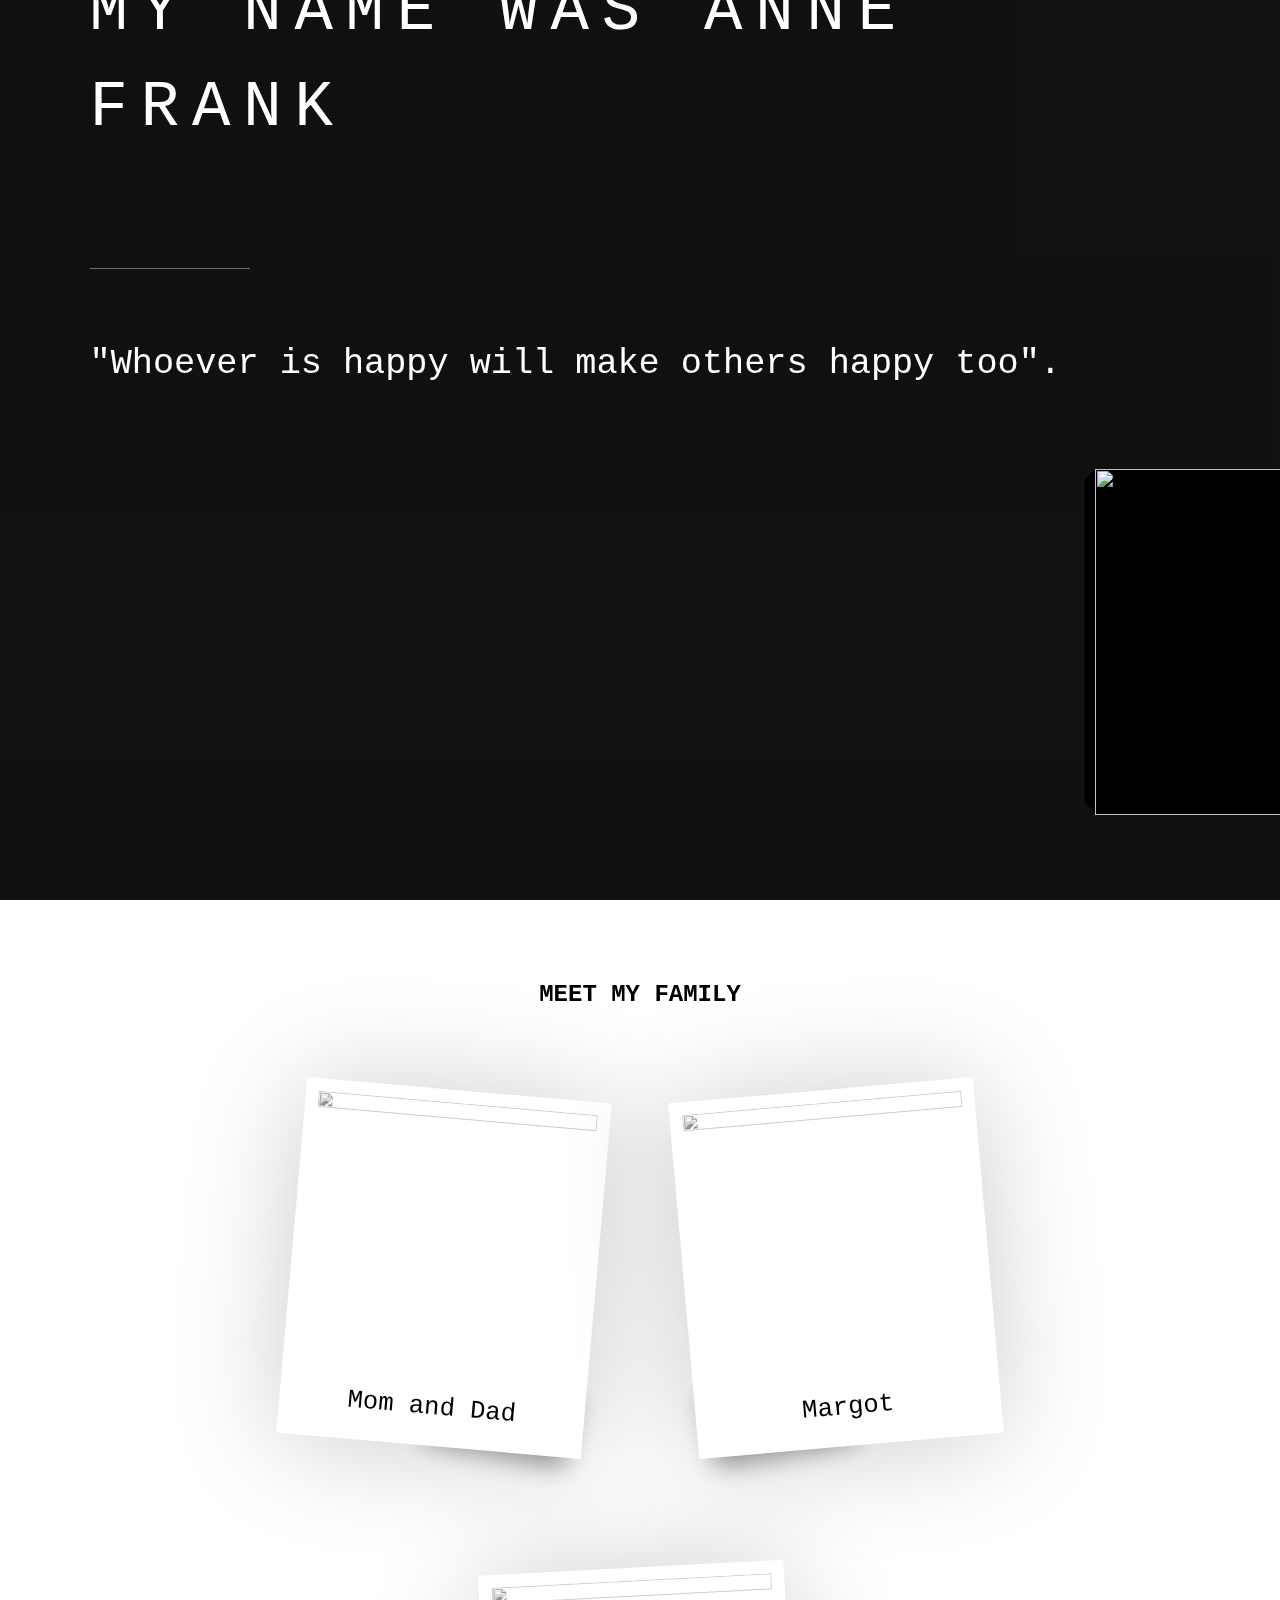
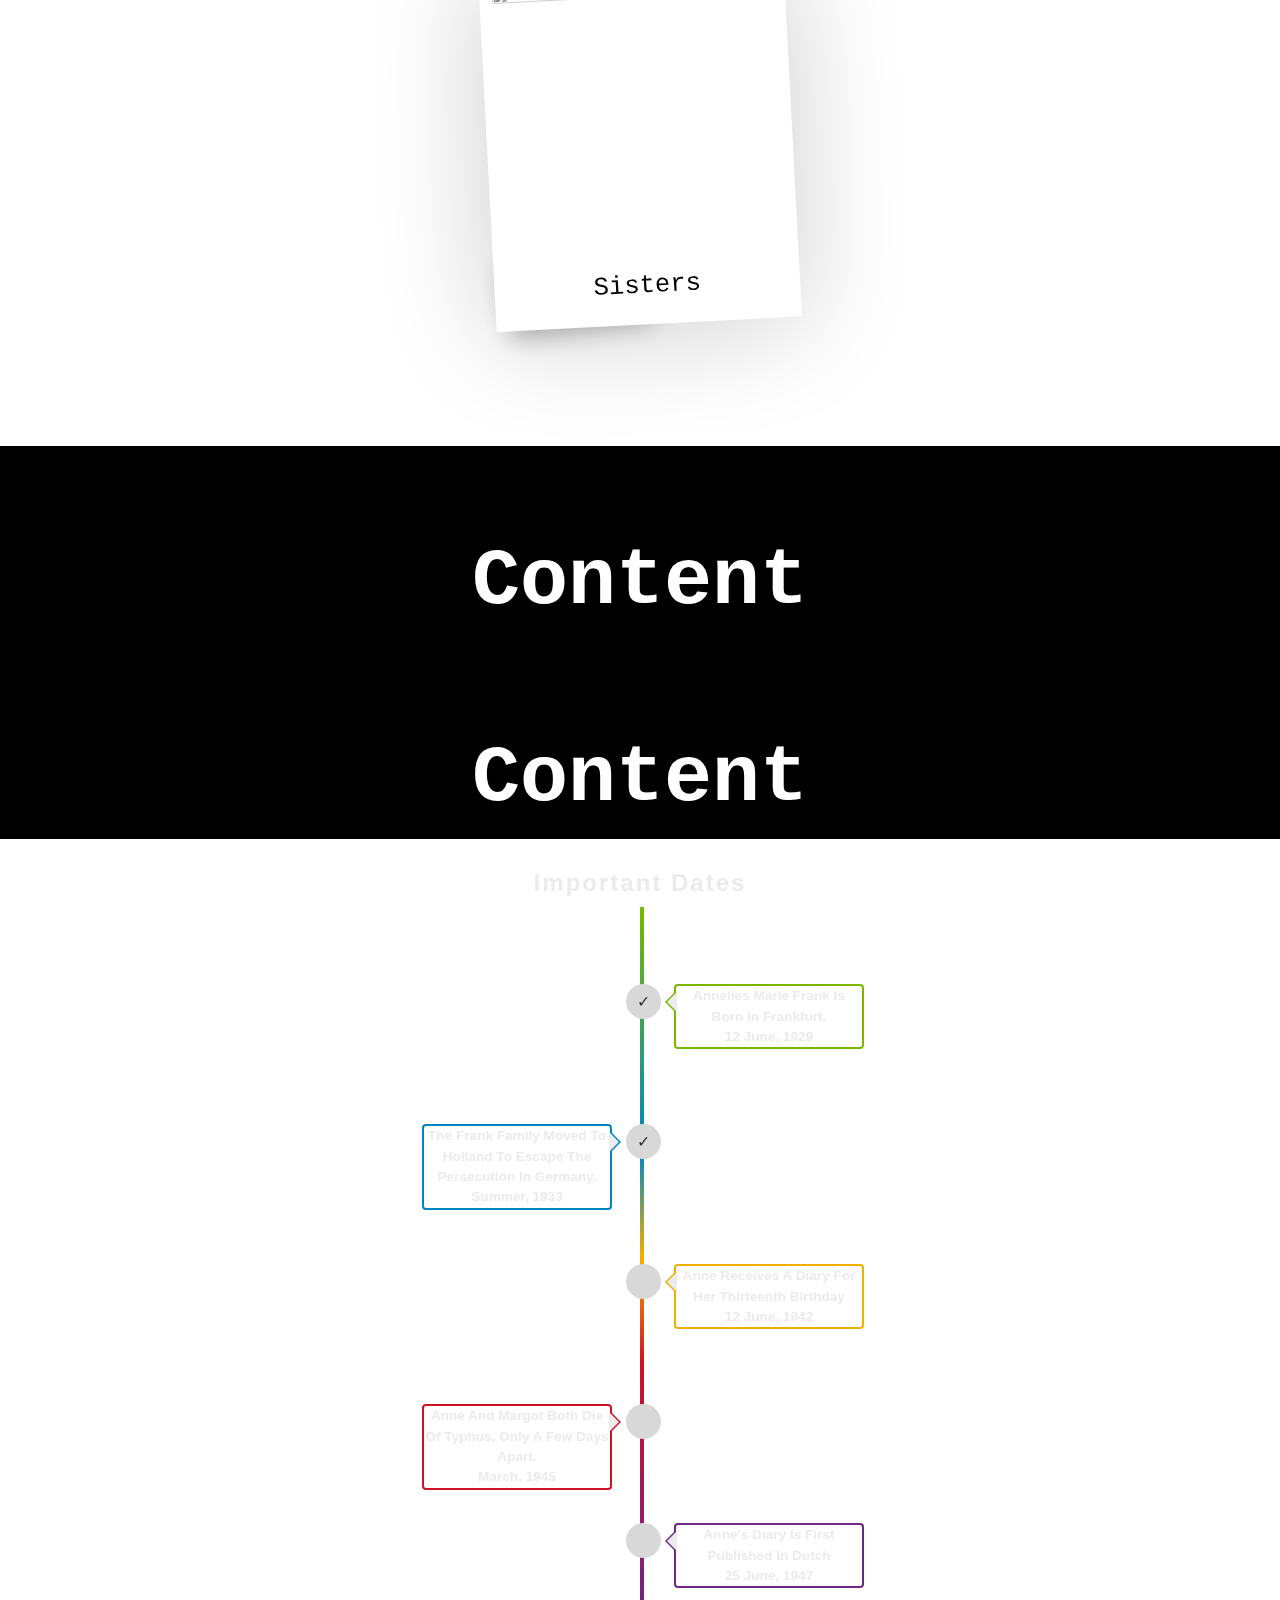
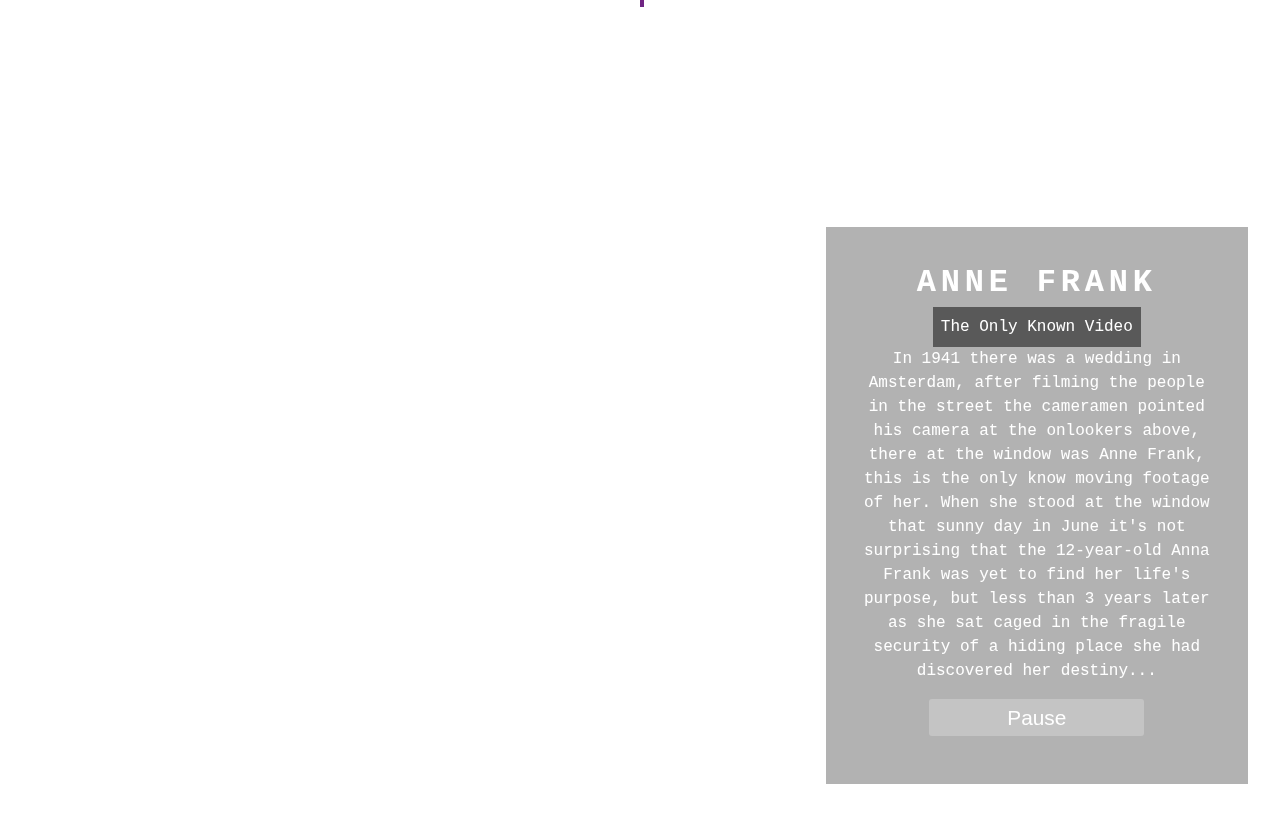
==== commit 2cfb3b7a: "finaldraft" ====
--- a/app/index.html
+++ b/app/index.html
@@ -26,21 +26,6 @@
     <!-- endbuild -->
   </head>
   <body>
-    <!--[if IE]>
-      <p class="browserupgrade">You are using an <strong>outdated</strong> browser. Please <a href="http://browsehappy.com/">upgrade your browser</a> to improve your experience.</p>
-    <![endif]-->
-    
-    <!--<div class="hero-unit">
-      <h1>'Allo, 'Allo!</h1>
-      <p>You now have</p>
-      <ul>
-        <li>HTML5 Boilerplate</li>
-        <li>Modernizr</li>
-        <li>jQuery</li>
-      </ul>
-    </div>-->
-    
-    <!-- Google Analytics: change UA-XXXXX-X to be your site's ID. -->
 
 
 <!--full page demo-->
@@ -50,140 +35,167 @@
 
 
 <div id="fullpage"><!--ABRE CONTENT-->
-  <div class="section" id="section0"><h1></h1><!--ABRE SECTION 0-->
-
+
+
+
+
+
+  <div class="section" id="section0">
+    <!--ABRE SECTION 0-->
 
 
 <main><!--WOW MOMENT 1 CODE BEGINNIG-->
+
   <section class="mast">
     <figure class="mast__bg" style="background-image:url(http://eskipaper.com/images/anne-frank-4.jpg)"></figure>
     <header class="mast__header">
       <h1 class="mast__title js-spanize">My Name was Anne Frank</h1> 
       <hr class="sep"/>
       <p class="mast__text js-spanize">
-I don't want to have lived in vain like most people,
-I want to be useful or bring enjoyment to all people,
-even those I've never met. 
-I want to go on living even after my death!
+"Whoever is happy will make others happy too".
+  <div class="bookWrap">
+    <div class="book">
+      <img class="cover" 
+        src="https://images-na.ssl-images-amazon.com/images/I/519HKX9M69L.jpg">
+      <div class="spine"></div>
+    </div>
+  </div>
+
 </p>
 
-<div class="wrapper">
+
+
+</div><!--CIERRA CONTENT SECTION0-->
+
+
+<!--WOW MOMENT 1 CODE FINISH-->
+
+<!--WOW MOMENT 2 CODE START-->
+
+
+
+  <!--WOW MOMENT 2 CODE FINISH-->
+
+  <div class="section" id="section00"><h2>MEET MY FAMILY</h2>
+
+  <!--WOW MOMENT 2 CODE FINISH-->
+
+<div class="wrapper animated flash">
+
+  <div class="item ">
+    <div class="polaroid"><img src="http://www.annefrank.ch/system/html/elterbeach-bea4de56.jpg" width="350" height="350">
+      <div class="caption">Mom and Dad</div>
+
+
+    </div><!--CIERRA POLAROID-->
+
+  </div><!--CIERRA ITEM-->
 
   <div class="item">
-    <div class="polaroid"><img src="https://s3.amazonaws.com/one-org/us/wp-content/uploads/2015/05/anne-frank.jpg">
-      <div class="caption">This was me</div>
-    </div>
-  </div>
-  <div>
-
-    </header>
-  </section>
-</main>
-
-
-
-
-
-
-
-
-
-
-
-
-
-</div><!--CIERRA SECTION 0-->
-
-
-<!--WOW MOMENT 1 CODE FINISH-->
-
-
-
-
-<!--WOW MOMENT 2 CODE START-->
-
-
-
-
-
-
-
-
-
-
-
-
-
-
-
-
-  
-
-
-
-
-
-
-  <!--WOW MOMENT 2 CODE FINISH-->
-
-  <div class="section" id="section00"><h3>MEET MY FAMILY</h3>
-<h4>Mom and Dad</h4>
-
-<div class="esquinas">
-  <img src="http://www.annefrank.ch/system/html/elterbeach-bea4de56.jpg"/>
+
+    <div class="polaroid"><img src="../images/margotfrank.jpg" width="350" height="350">
+      <div class="caption">Margot</div>
+    </div><!--CIERRA POLAROID-->
+ </div><!--CIERRA ITEM-->
+
+  <div class="item">
+    
+    <div class="polaroid"><img src="http://www.annefrank.org/ImageVaultFiles/id_4687/cf_11163/st_edited/DB4S0F-8mjTDOLUAErDq.jpg" width="350" height="350">
+      <div class="caption">Sisters</div>
+    </div><!--CIERRA POLAROID-->
+  </div><!--CIERRA ITEM-->
+
+</div><!--CIERRA WRAPER-->
+
+  </div><!--CIERRA SECTION00-->
+
+  <div class="section" id="section1">
+    
+      <div class="slide" id="slide1"><h1>Content</h1>
+
+
+      </div>
+
+      <div class="slide" id="slide2"><h1>Content</h1>
+
+      </div>
+
+  </div>
+
+  <div class="section animated fadeInLeft" id="section2">
+
+
+<!-- Start Timeline -->
+<section id= "timeline">
+  <h3>Important Dates</h3>
+  <hr>
+  <ul class= "line">
+    <li>
+      <p>
+        <span>Annelies Marie Frank is born in Frankfurt.</span>
+        <time>12 june, 1929</time>
+      </p>
+    </li>
+    <li>
+      <p>
+        <span>The Frank family moved to Holland to escape the persecution in Germany.</span>
+        <time>summer, 1933</time>
+      </p>
+    </li>
+    <li>
+      <p>
+        <span>Anne receives a diary for her thirteenth birthday</span>
+        <time>12 june, 1942</time>
+      </p>
+    </li>
+    <li>
+      <p>
+        <span>Anne and Margot both die of typhus, only a few days apart.</span>
+        <time>march, 1945</time>
+      </p>
+    </li>
+    <li>
+      <p>
+        <span>Anne's diary is first published in Dutch</span>
+        <time>25 june, 1947</time>
+      </p>
+    </li>
+  </ul>
+</section>
+<!-- End Timeline -->
+
+
+
+
+
+
+  </div>
+
+
+
+  <div class="section" id="section3">
+
+
+
+<video poster="../images/Anne Frank - The Only Known Video.mp4" id="bgvid" playsinline autoplay muted loop>
+  <!-- WCAG general accessibility recommendation is that media such as background video play through only once. Loop turned on for the purposes of illustration; if removed, the end of the video will fade in the same way created by pressing the "Pause" button  -->
+
+<source src="../images/Anne Frank - The Only Known Video.mp4" type="video/mp4">
+</video>
+
+<div id="polina">
+<h4>Anne Frank</h4>
+<p><a href="https://youtu.be/qyFW7GMqcdI">The Only Known Video</a>
+<p>In 1941 there was a wedding in Amsterdam, after filming the people in the street the cameramen pointed his camera at the onlookers above, there at the window was Anne Frank, this is the only know moving footage of her. When she stood at the window that sunny day in June it's not surprising that the 12-year-old Anna Frank was yet to find her life's purpose, but less than 3 years later as she sat caged in the fragile security of a hiding place she had discovered her destiny...</p>
+<button>Pause</button>
 </div>
-<h4>Margot</h4>
-<div class="esquinas">
-  <img src="http://68.media.tumblr.com/85729f39e334e077c79dcc9136c456fb/tumblr_nr168p5eSz1u98pyso1_400.jpg"/>
-</div>
-
-<h4> Four corners</h4>
-
-<div class="esquinas">
-  <img src="https://www.ushmm.org/lcmedia/photo/lc/image/61/61759.jpg"/>
-  <div class="esquinasbis"></div><!-- ADDED BOX -->
-</div>
-
-<div class="esquinas">
-  <img src="http://2.bp.blogspot.com/-7QOgLRBuudU/UZJ0E3bTQhI/AAAAAAAAKGA/9A3hQD6h9RI/s800/million-dollar-quartet.jpg"/>
-  <div class="esquinasbis"></div><!-- ADDED BOX -->
-</div>
-
-
-  </div>
-
-
-
-
-  <div class="section" id="section1">
-      <div class="slide" id="slide1"><h1>Content</h1>
-
-      </div>
-
-      <div class="slide" id="slide2"><h1>Content</h1>
-
-      </div>
-
-  </div>
-
-
-
-  <div class="section" id="section2"><h1>Content <br />More Content</h1>
-
-
-
-
-  </div>
-
-
-  <div class="section" id="section3"><h1>Content = More Content</h1>
-
-
-
-  </div>
-
-
-</div><!--CIERRA CONTENT-->
+
+
+
+  </div>
+
+
+</div><!--CIERRA CONTENT FULLPAGE-->
 
 
 <!--full page demo-->
@@ -218,4 +230,4 @@
     <script src="scripts/main.js"></script>
     <!-- endbuild -->
   </body>
-</html>
+</html>--- a/app/styles/main.css
+++ b/app/styles/main.css
@@ -3,12 +3,6 @@
   background: #ccc;
   color: #000;
   padding: 0.2em 0;
-}
-
-body {
-  background: #fafafa;
-  font-family: "Helvetica Neue", Helvetica, Arial, sans-serif;
-  color: #333;
 }
 
 .hero-unit {
@@ -31,7 +25,7 @@
   * --------------------------------------- */
   h1{
     font-size: 5em;
-    font-family: arial,helvetica;
+    /*font-family: arial,helvetica;*/
     color: #fff;
     margin:0;
     padding:0;
@@ -59,27 +53,43 @@
   * --------------------------------------- */
   #section0{
     margin: 0; height: 100%; overflow: hidden;
+     padding: 0%;
+
+  
   }
   #section0 h1{ 
     top: 50%;/* esta es la letra del centro*/
     transform: translateY(-50%);
     position: relative;
     color: white;
+
   }
 
 
+#section00{
+
+background-image: url("../images/section00.jpg");
+padding: 6%;
+
+}
+
 #section1{
+  padding: 0%;
+
+
 
 }
 
   #section2{
-    background-image: url(https://raw.githubusercontent.com/alvarotrigo/fullPage.js/master/examples/imgs/bg3.jpg);
-    padding: 6% 0 0 0;
-    color: red;
+    background-image: url("../images/section2.jpg");
+    padding: 0%;
+    
   }
+
+
+
   #section3{
-    background-image: url(https://raw.githubusercontent.com/alvarotrigo/fullPage.js/master/examples/imgs/bg4.jpg);
-    padding: 6% 0 0 0;
+    padding: 20% 0 0 0;
   }
   #section3 h1{
     color: #000;
@@ -89,13 +99,14 @@
   /*Adding background for the slides
   * --------------------------------------- */
   #slide1{
-    background-image: url(https://raw.githubusercontent.com/alvarotrigo/fullPage.js/master/examples/imgs/bg2.jpg);
     padding: 6% 0 0 0;
+    background-color: black;
+    
 
   }
   #slide2{
-    background-image: url(https://raw.githubusercontent.com/alvarotrigo/fullPage.js/master/examples/imgs/bg5.jpg);
     padding: 6% 0 0 0;
+     background-color: black;
   }
 
 
@@ -114,12 +125,11 @@
 }
 
 body {
-
   margin: 0;
   width: 100%;
   font-family: "Cutive Mono", monospace;
   line-height: 1.5;
-  font-weight: 700;/*HACE QUE SE HAGA MAS BRILLANTE LA LETRA 2*/
+  font-weight: 400;
   font-style: normal;
   -ms-text-size-adjust: 100%;
   -webkit-text-size-adjust: 100%;
@@ -129,9 +139,9 @@
 
 }
 
-.sep { /*LINEA EN MEDIO DE TITULO 1 Y 2*/
+.sep {
   border: 0;
-  width: 3em;
+  width: 10em;
   height: 1px;
   margin: 1em 0;
   background-color: rgba(255, 255, 255, 0.4);
@@ -149,8 +159,10 @@
   height: 100vh;
   color: #fff;
   background-color: #111;
-}
-.mast:after {
+
+
+}
+.mast:after {/*foto de atras*/
   z-index: 0;
   content: '';
   position: absolute;
@@ -172,32 +184,36 @@
   height: 100vh;
   margin: 0;
   padding: 0;
-  background-size: cover;
-  background-position: 50%;
-}
+  background-attachment: fixed;
+}
+
 .mast__header {
-  padding: 8%;
-  padding-bottom: 5%;
-}
-.mast__title { /*CODIGO DE ANNE FRANK PRIMER TITULO*/
-  font-family: "Cutive Mono", monospace;
-  font-size: 2.9em;/*TITULO 1 TAMANO DE LETRA*/
-  font-weight: 500;
-  letter-spacing: 0.3em;
+  padding: 7%;
+
+}
+.mast__title {
+  font-family: "Cutive Mono", monospace;/*CODIGO DEL PRIMER TITULO*/
+  font-size: 4.0em;
+  font-weight: 400;
+  letter-spacing: 0.2em;
   text-transform: uppercase;
   text-align: left;
+
 }
 .mast__title span {
   -webkit-animation: letter-glow 0.7s 0s ease both;
           animation: letter-glow 0.7s 0s ease both;
 }
-.mast__title span:nth-child(1) {
-  -webkit-animation-delay: 0.05s;
+.mast__title span:nth-child(1) { /*letra M*/
+ -webkit-animation-delay: 0.05s;
           animation-delay: 0.05s;
+ 
+
 }
 .mast__title span:nth-child(2) {
   -webkit-animation-delay: 0.1s;
           animation-delay: 0.1s;
+
 }
 .mast__title span:nth-child(3) {
   -webkit-animation-delay: 0.15s;
@@ -291,18 +307,20 @@
   -webkit-animation-delay: 1.25s;
           animation-delay: 1.25s;
 }
-.mast__text { /*CODIGO DE ANNE FRANK TITULO DOS*/
+.mast__text {                     /*TITULO LETRA 2*/
   font-family: "Cutive Mono", monospace;
-  font-size: 1.8em;
+  font-size: 2.2em;
   margin: 0 0 0.5em;
   line-height: 1.5;
   white-space: pre;
   text-align: left;
-  font-weight: 800;
+  
+
 }
 .mast__text span {
   -webkit-animation: letter-glow 0.7s 0s ease both;
           animation: letter-glow 0.7s 0s ease both;
+
 }
 .mast__text span:nth-child(1) {
   -webkit-animation-delay: 0.05s;
@@ -1063,182 +1081,764 @@
 
 
 
-
-
-/*//WOW MOMENT 2*/
+/*POLAROID IMAGES ON SECTION00*/
 
 * {
   box-sizing: border-box;
 }
-body {
-  font-family: "Indie Flower";
-  line-height: 1.618em;
-  background-size: 10px 10px;
-}
+
+
 img {
   max-width: 100%;
   height: auto;
 }
+
 .wrapper {
   width: 100%;
   padding: 0 2rem;
-  text-align: right;
-  margin-left: 90%;
-
-}
+  text-align: center;
+}
+
 .polaroid {
   background: #fff;
   padding: 1rem;
-  box-shadow: 0 0.25rem 1rem rgba(0,0,0,0.2);
-}
+  box-shadow: 0 0.25rem 9rem rgba(0, 0, 0, 0.2);
+}
+
 .caption {
-  font-size: 1.125rem;
+  font-size: 2.0rem;
   text-align: center;
   line-height: 2em;
-  color: gray;
-}
+}
+
 .item {
   display: inline-block;
   margin-top: 2rem;
-  filter: grayscale(100%);
-}
+  -webkit-filter: grayscale(100%);
+          filter: grayscale(100%);
+}
+
 .item .polaroid:before {
   content: '';
   position: absolute;
   z-index: -1;
+  -webkit-transition: all 0.35s;
   transition: all 0.35s;
 }
+
 .item:nth-of-type(4n+1) {
-  transform: scale(0.8, 0.8) rotate(5deg);
+  -webkit-transform: scale(0.8, 0.8) rotate(5deg);
+          transform: scale(0.8, 0.8) rotate(5deg);
+  -webkit-transition: all 0.35s;
   transition: all 0.35s;
 }
+
 .item:nth-of-type(4n+1) .polaroid:before {
-  transform: rotate(6deg);
+  -webkit-transform: rotate(6deg);
+          transform: rotate(6deg);
   height: 20%;
   width: 47%;
   bottom: 30px;
   right: 12px;
-  box-shadow: 0 2.1rem 2rem rgba(0,0,0,0.4);
-}
+  box-shadow: 0 2.1rem 2rem rgba(0, 0, 0, 0.4);
+}
+
 .item:nth-of-type(4n+2) {
-  transform: scale(0.8, 0.8) rotate(-5deg);
+  -webkit-transform: scale(0.8, 0.8) rotate(-5deg);
+          transform: scale(0.8, 0.8) rotate(-5deg);
+  -webkit-transition: all 0.35s;
   transition: all 0.35s;
 }
+
 .item:nth-of-type(4n+2) .polaroid:before {
-  transform: rotate(-6deg);
+  -webkit-transform: rotate(-6deg);
+          transform: rotate(-6deg);
   height: 20%;
   width: 47%;
   bottom: 30px;
   left: 12px;
-  box-shadow: 0 2.1rem 2rem rgba(0,0,0,0.4);
-}
+  box-shadow: 0 2.1rem 2rem rgba(0, 0, 0, 0.4);
+}
+
 .item:nth-of-type(4n+4) {
-  transform: scale(0.8, 0.8) rotate(3deg);
+  -webkit-transform: scale(0.8, 0.8) rotate(3deg);
+          transform: scale(0.8, 0.8) rotate(3deg);
+  -webkit-transition: all 0.35s;
   transition: all 0.35s;
 }
+
 .item:nth-of-type(4n+4) .polaroid:before {
-  transform: rotate(4deg);
+  -webkit-transform: rotate(4deg);
+          transform: rotate(4deg);
   height: 20%;
   width: 47%;
   bottom: 30px;
   right: 12px;
-  box-shadow: 0 2.1rem 2rem rgba(0,0,0,0.3);
-}
+  box-shadow: 0 2.1rem 2rem rgba(0, 0, 0, 0.3);
+}
+
 .item:nth-of-type(4n+3) {
-  transform: scale(0.8, 0.8) rotate(-3deg);
+  -webkit-transform: scale(0.8, 0.8) rotate(-3deg);
+          transform: scale(0.8, 0.8) rotate(-3deg);
+  -webkit-transition: all 0.35s;
   transition: all 0.35s;
 }
+
 .item:nth-of-type(4n+3) .polaroid:before {
-  transform: rotate(-4deg);
+  -webkit-transform: rotate(-4deg);
+          transform: rotate(-4deg);
   height: 20%;
   width: 47%;
   bottom: 30px;
   left: 12px;
-  box-shadow: 0 2.1rem 2rem rgba(0,0,0,0.3);
-}
+  box-shadow: 0 2.1rem 2rem rgba(0, 0, 0, 0.3);
+}
+
 .item:hover {
-  filter: none;
-  transform: scale(1, 1) rotate(0deg) !important;
+  -webkit-filter: none;
+          filter: none;
+  -webkit-transform: scale(1, 1) rotate(0deg) !important;
+          transform: scale(1, 1) rotate(0deg) !important;
+  -webkit-transition: all 0.35s;
   transition: all 0.35s;
 }
+
 .item:hover .polaroid:before {
   content: '';
   position: absolute;
   z-index: -1;
-  transform: rotate(0deg);
+  -webkit-transform: rotate(0deg);
+          transform: rotate(0deg);
   height: 90%;
   width: 90%;
   bottom: 0%;
   right: 5%;
-  box-shadow: 0 1rem 3rem rgba(0,0,0,0.2);
+  box-shadow: 0 1rem 3rem rgba(0, 0, 0, 0.2);
+  -webkit-transition: all 0.35s;
   transition: all 0.35s;
 }
 
-/*section 00 code*/
-
-#section00{
-font-family: "Cutive Mono", monospace;
-margin-bottom: 80%;
-background-color:white;
-font-size: 24px;
-
-
-
-}
-
-/* Photo album effect */
-.esquinas {
-  position: relative;  
-  display: table;
-  max-width: 90%;
-  margin: 50px auto;
-}
-.esquinas img {
-  display: table-cell;
-  max-width:100%;
-  height: auto;
-  margin: 0 auto;
-  padding: 8px;
-  background: #fff;
-  box-shadow: 0 0 2px #666;
-  box-sizing: border-box;
-}
-.esquinas:before,
-.esquinas:after,
-.esquinasbis:before,
-.esquinasbis:after {
+
+/*CODE FOR SLIDE 1*/
+
+div.background {
+  background: url(klematis.jpg) repeat;
+  
+}
+
+div.transbox {
+  margin: 150px;
+  background-color: #ffffff;
+ 
+  opacity: 0.6;
+  filter: alpha(opacity=60); /* For IE8 and earlier */
+}
+
+div.transbox p {
+  margin: 10%;
+  font-weight: bold;
+  color: #000000;
+}
+
+
+
+
+
+/*Anne Frank book section 0*/
+
+
+
+.bookWrap {
+  margin:25px auto;
+  height:346px;
+  width:230px;
+
+
+  position:relative;
+
+  -webkit-perspective: 1200px;
+     -moz-perspective: 1200px;
+          perspective: 1200px;
+}
+
+.book {
+  background:#000;
+  height:346px;
+  width:230px;
+  position:absolute;
+  left:570px;
+  top:0;
+
+  -webkit-transform-style: preserve-3d;
+     -moz-transform-style: preserve-3d;
+          transform-style: preserve-3d;
+  
+  -webkit-transition: -webkit-transform .5s ease 0s;
+     -moz-transition: -moz-transform .5s ease 0s;
+          transition: transform .5s ease 0s;
+  
+  -webkit-border-radius: 0 7px 7px 0;
+     -moz-border-radius: 0 7px 7px 0;
+          border-radius: 0 7px 7px 0;
+  
+  -webkit-perspective: 1200px;
+     -moz-perspective: 1200px;
+          perspective: 1200px;
+}
+
+.bookIntro {
+  -webkit-transform: rotateY(30deg);
+     -moz-transform: rotateY(30deg);
+          transform: rotateY(30deg);
+}
+
+.cover {
+  position:absolute;
+  left:0;
+  top:0;
+
+  height: 100%;
+  width: 230px;
+
+  max-width: 230px;
+  max-height: 346px;
+
+  -webkit-backface-visibility: hidden;
+     -moz-backface-visibility: hidden;
+          backface-visibility: hidden;
+
+  -webkit-border-radius: 0 4px 4px 0;
+     -moz-border-radius: 0 4px 4px 0;
+          border-radius: 0 4px 4px 0;
+
+  -webkit-transition: -webkit-transform .5s ease 0s, width .5s ease 0s;
+     -moz-transition: -moz-transform .5s ease 0s, width .5s ease 0s;
+            transition: transform .5s ease 0s, width .5s ease 0s;
+
+  -webkit-transform-origin: 0;
+     -moz-transform-origin: 0;
+          transform-origin: 0;
+}
+
+.cover:hover {  
+  width:210px;
+  
+  -webkit-transform: rotateY(-20deg);
+     -moz-transform: rotateY(-20deg);
+          transform: rotateY(-20deg);
+}
+
+.spine {
+  background:black;
+  width: 40px;
+  height: 344px;
   position: absolute;
-  bottom: -20px;
-  right: -40px;
+  top: 0;
+  left:0;
+
+
+  -webkit-transform: rotateY(90deg);
+     -moz-transform: rotateY(90deg);
+          transform: rotateY(90deg);
+
+  -webkit-transform-origin: 0;
+     -moz-transform-origin: 0;
+          transform-origin: 0;
+}
+
+
+
+
+/*SECTION 2 CODE timeline*/
+
+
+*
+{
+  margin: 0;
+  padding: 0;
+  border: 0
+}
+
+@import url('https://fonts.googleapis.com/css?family=Noto+Sans');
+
+h3
+{
+  width: 400px;
+  color:#ebebeb;
+  font-family: 'Noto Sans', sans-serif;
+  font-size: 150%;
+  font-weight: 800;
+  text-transform: capitalize;
+  text-align: center;
+  padding: 6px 0;
+  margin: auto;
+  letter-spacing: 2px;
+ 
+}
+
+ul{list-style: none}
+/*------------------------------------------------------------
+#Start Timeline Rules
+------------------------------------------------------------*/
+#timeline
+{
+  width: 100%;
+  height: 700px;
+  padding: 20px 1%
+}
+
+#timeline ul
+{
+  min-height: 700px;/*esto hace que se achique la linea del centro grande*/
+  border-top: 0;
+  border-left: 4px solid transparent;
+  border-left-color: #7ab800; /* Fullback For Browser That Not Support vw & vh */
+  -webkit-border-image: -webkit-linear-gradient( 
+    top, 
+    #7ab800 0%,
+    #0085c3 35%,
+    #f2af00 50%,
+    #ce1126 65%,
+    #6e2585 100%);
+  -moz-border-image: -moz-linear-gradient( 
+    top, 
+    #7ab800 0%,
+    #0085c3 35%,
+    #f2af00 50%,
+    #ce1126 65%,
+    #6e2585 100%);
+  -ms-border-image: -ms-linear-gradient( 
+    top, 
+    #7ab800 0%,
+    #0085c3 35%,
+    #f2af00 50%,
+    #ce1126 65%,
+    #6e2585 100%);
+  -o-border-image: -o-linear-gradient( 
+    top, 
+    #7ab800 0%,
+    #0085c3 35%,
+    #f2af00 50%,
+    #ce1126 65%,
+    #6e2585 100%);
+    border-image: linear-gradient(top, 
+    #7ab800 0%, 
+    #0085c3 35%, 
+    #f2af00 50%, 
+    #ce1126 65%, 
+    #6e2585 100%);
+  border-image-slice: 1;
+  position: relative;
+  top: 0%;
+  left: 50%;
+  perspective: 2000px
+}
+
+#timeline ul li:after
+{
+  content: "\2713";/*CIRCULITOS DEM MEDIO*/
+  font-family: fontawesome;
+  display:block;
+  width: 35px;
+  height: 35px;
+  border-radius: 50%;
+  font-weight: 100;
+  font-size: 100%;
+  line-height:35px;
+  text-align: center;
+  background-color: #d8d8d8;
+  color: #323232;
+  position:absolute;
+  transition: transform 1s linear
+}
+
+#timeline ul li:nth-child(2):after
+{
+  background-color: #d8d8d8;/*CIRCULITOS DEM MEDIO*/
+}
+
+#timeline ul li:nth-child(3):after
+{
+  content: "\f11d";
+  background-color: #d8d8d8;/*CIRCULITOS DEM MEDIO*/
+}
+
+#timeline ul li:nth-child(4):after
+{
+  content: "\f11d";
+  background-color: #d8d8d8;/*CIRCULITOS DEM MEDIO*/
+}
+
+#timeline ul li:last-child:after
+{
+  content: "\f11d";
+  background-color:#d8d8d8;/*CIRCULITOS DEM MEDIO*/
+}
+
+#timeline ul li p
+{
+  width: 15%;
+  text-transform: capitalize;
+  line-height: 150%;
+  font-size: 85%;
+  font-family: 'Noto Sans', sans-serif;
+  position: absolute;
+  top: 50px;
+
+}
+
+#timeline ul li:first-child p/*color de letra prmer cuadro*/
+{
+  color: #ebebeb;
+  transform-origin: left;
+  transition: transform 1.5s linear;
+  font-weight:bold;
+}
+
+#timeline ul li:first-child:hover p,
+#timeline ul li:nth-child(3):hover p,
+#timeline ul li:last-child:hover p
+{
+  text-align: left;
+  transform: rotateY(-175deg) translate3d(60px,0,5px);
+  transition: transform 1.5s linear;
+}
+
+#timeline ul li:nth-child(2):hover p,
+#timeline ul li:nth-child(4):hover p
+{
+  text-align: left;
+  transform: rotateY(175deg) translate3d(-60px,0,5px);
+  transition: transform 1.5s linear;
+}
+
+#timeline ul li:first-child:hover p span,
+#timeline ul li:nth-child(3):hover p span,
+#timeline ul li:nth-child(5):hover p span
+{
+  transform: rotateY(-175deg)
+}
+
+#timeline ul li:nth-child(2):hover p span,
+#timeline ul li:nth-child(4):hover p span
+{
+  transform: rotateY(175deg)
+}
+
+#timeline ul li:first-child:hover p time,
+#timeline ul li:nth-child(3):hover p time,
+#timeline ul li:last-child:hover p time
+{
+  display: block;
+  transform: rotateY(-175deg)
+}
+
+#timeline ul li:nth-child(2):hover p time,
+#timeline ul li:nth-child(4):hover p time
+{
+  display: block;
+  transform: rotateY(175deg)
+}
+
+#timeline ul li:nth-child(2) p/*LETRA DE segundo CUADRO*/
+{
+  color: #ebebeb;
+  transform-origin: right;
+  transition: transform 1.5s linear;
+  font-weight:bold;
+}
+
+#timeline ul li:nth-child(3) p/*LETRA DE tercero CUADRO*/
+{
+  color: #ebebeb;
+  transform-origin: left;
+  transition: transform 1.5s linear;
+  font-weight:bold;
+}
+
+#timeline ul li:nth-child(4) p/*LETRA DE 4to CUADRO*/
+{
+  color: #ebebeb;
+  transform-origin: right;
+  transition: transform 1.5s linear;
+  font-weight:bold;
+}
+
+#timeline ul li:last-child p
+{
+  color: #ebebeb;/*LETRA DE 5to CUADRO*/
+  transform-origin: left;
+  transition: transform 1.5s linear;
+  font-weight:bold;
+}
+
+#timeline ul li p span{display: block}
+
+#timeline ul li:last-of-type p{width: 12%}
+
+#timeline ul li:last-of-type p time{display: block; white-space: nowrap}
+
+
+#timeline ul li:first-child:after,
+#timeline ul li:nth-child(2):after,
+#timeline ul li:nth-child(3):after,
+#timeline ul li:nth-child(4):after,
+#timeline ul li:last-child:after
+{
+  left: -18px;
+}
+
+#timeline ul li:first-child:after,
+#timeline ul li:first-child p
+{
+  top: 11%
+}
+
+#timeline ul li:nth-child(2):after,
+#timeline ul li:nth-child(2) p
+{
+  top: 31%
+}
+
+#timeline ul li:nth-child(3):after,
+#timeline ul li:nth-child(3) p
+{
+  top: 51%
+}
+
+#timeline ul li:nth-child(4):after,
+#timeline ul li:nth-child(4) p
+{
+  top: 71%
+}
+
+#timeline ul li:last-child:after,
+#timeline ul li:last-child p
+{
+  top: 88%
+}
+
+#timeline ul li:first-child:hover:after,
+#timeline ul li:nth-child(2):hover:after,
+#timeline ul li:nth-child(3):hover:after,
+#timeline ul li:nth-child(4):hover:after,
+#timeline ul li:last-child:hover:after
+{
+  transform: rotateZ(360deg);
+  transition: transform 1s linear
+}
+
+#timeline ul li p,
+#timeline ul li:last-of-type p
+{
+  width: 190px;/*HACE Q SE ENCOJA LA LETRA DEL CUADRO*/
+  padding: 0px
+}
+
+#timeline ul li:first-child p,
+#timeline ul li:nth-child(2) p,
+#timeline ul li:nth-child(3) p,
+#timeline ul li:nth-child(4) p,
+#timeline ul li:last-child p
+{
+  border: 2px solid transparent;
+  border-radius: 4px
+}
+
+#timeline ul li:first-child p{ border-color: #7ab800}/*BORDE CUADRO*/
+
+#timeline ul li:nth-child(2) p{ border-color: #0085c3}/*BORDE CUADRO*/
+
+#timeline ul li:nth-child(3) p{ border-color: #f2af00}/*BORDE CUADRO*/
+
+#timeline ul li:nth-child(4) p{ border-color: #ce1126}/*BORDE CUADRO*/
+
+#timeline ul li:last-child p{ border-color: #6e2585}/*BORDE CUADRO*/
+
+#timeline ul li:first-child p,/*este numero hace que se separe las flechas*/
+#timeline ul li:nth-child(3) p,
+#timeline ul li:last-child p
+{
+  left: 30px
+}
+
+#timeline ul li:nth-child(2) p,/*este numero hace que se separe las flechas*/
+#timeline ul li:nth-child(4) p
+{
+  left: -222px
+}
+
+#timeline ul li:first-child p:before,
+#timeline ul li:first-child p:after,
+#timeline ul li:nth-child(2) p:before,
+#timeline ul li:nth-child(2) p:after,
+#timeline ul li:nth-child(3) p:before,
+#timeline ul li:nth-child(3) p:after,
+#timeline ul li:nth-child(4) p:before,
+#timeline ul li:nth-child(4) p:after,
+#timeline ul li:last-child p:before,
+#timeline ul li:last-child p:after
+{
   content: "";
-  height: 40px;
-  width: 80px;
-  background: #ccc; /* TAPE ---Same color that wrapper background */
-  box-shadow: 0 -6px 9px -8px #333;
-  transform: rotate(-45deg);
-}
-.esquinas:after,
-.esquinasbis:after {
-  top: -20px;
-  left: -40px;
-  box-shadow: 0 6px 9px -8px #333;
-}
-.esquinasbis:before { 
-  top: auto;
-  left: -40px;
-  transform: rotate(45deg);
-}
-.esquinasbis:after {
-  left: auto;
-  right: -40px;
-  transform: rotate(45deg);
-}
-
-body {
-
-  margin: 0;
-  padding: 20px;
-}
-h1, h3 {
+  display: block;
+  width: 0 ;
+  height: 0;
+  position: absolute;
+  border-style: solid;
+}
+
+#timeline ul li:first-child p:before,
+#timeline ul li:nth-child(3) p:before,
+#timeline ul li:last-child p:before
+{
+  border-width: 11px 11px 11px 0 ;
+
+}
+
+#timeline ul li:nth-child(2) p:before,
+#timeline ul li:nth-child(4) p:before
+{
+  border-width: 11px 0 11px 11px
+}
+
+#timeline ul li:first-child p:after,
+#timeline ul li:nth-child(3) p:after,
+#timeline ul li:last-child p:after
+{
+  border-width: 10px 10px 10px 0
+}
+
+#timeline ul li:nth-child(2) p:after,
+#timeline ul li:nth-child(4) p:after
+{
+  border-width: 10px 0 10px 10px
+}
+
+#timeline ul li:first-child p:before
+{
+  border-color: transparent #7ab800 transparent transparent;/*piquito del verde primer cuador*/
+  top: 5px;
+  left: -11px
+}
+
+#timeline ul li:nth-child(2) p:before
+{
+  border-color: transparent transparent transparent #0085c3;/*piquito del verde primer cuador*/
+  top: 5px;
+  right: -11px
+}
+
+#timeline ul li:nth-child(3) p:before
+{
+  border-color: transparent #f2af00;/*piquito del verde primer cuador*/
+  top: 5px;
+  left: -11px
+}
+
+#timeline ul li:nth-child(4) p:before
+{
+  border-color: transparent transparent transparent #ce1126;/*piquito del verde primer cuador*/
+  top: 5px;
+  right: -11px
+}
+
+#timeline ul li:last-child p:before
+{
+  border-color: transparent #6e2585;/*piquito del verde primer cuador*/
+  top: 5px;
+  left: -11px
+}
+
+#timeline ul li:first-child p:after,
+#timeline ul li:nth-child(3) p:after,
+#timeline ul li:last-child p:after
+{ 
+  border-color: transparent #ebebeb;/*triangulos derecha*/
+  top: 6px;
+  left: -9px
+}
+
+#timeline ul li:nth-child(2) p:after,
+#timeline ul li:nth-child(4) p:after
+{
+  border-color: transparent #ebebeb;/*trianlgulos izq*/
+  top: 6px;
+  right: -9px
+}
+/*-------------------------------------
+SECTION3
+-------------------------------------*/
+
+video { 
+    position: fixed;
+    top: 50%;
+    left: 50%;
+    min-width: 100%;
+    min-height: 100%;
+    width: auto;
+    height: auto;
+    z-index: -100;
+    transform: translateX(-50%) translateY(-50%);
+    background-size: cover;
+    transition: 1s opacity;
+}
+.stopfade { 
+   opacity: .5;
+}
+
+#polina { 
+  font-family: "Cutive Mono", monospace;
+  font-weight:100; 
+  background: rgba(0,0,0,0.3);
+  color: white;
+  padding: 2rem;
+  width: 33%;
+  margin:2rem;
+  float: right;
+  font-size: 1.0rem;
   text-align: center;
 }
+h4 {/*titulo*/
+  font-size: 2rem;
+  text-transform: uppercase;
+  margin-top: 0;
+  letter-spacing: .3rem;
+  text-align: center;
+}
+#polina button { 
+  display: block;
+  width: 60%;
+  padding: .4rem;
+  border: none; 
+  margin: 1rem auto; 
+  font-size: 1.3rem;
+  background: rgba(255,255,255,0.23);
+  color: #fff;
+  border-radius: 3px; 
+  cursor: pointer;
+  transition: .3s background;
+}
+#polina button:hover { 
+   background: rgba(0,0,0,0.5);
+}
+
+a {
+  display: inline-block;
+  color: #fff;
+  text-decoration: none;
+  background:rgba(0,0,0,0.5);
+  padding: .5rem;
+  transition: .6s background; 
+}
+a:hover{
+  background:rgba(0,0,0,0.9);
+}
+@media screen and (max-width: 500px) { 
+  div{width:70%;} 
+}
+
+
+
+
+
+
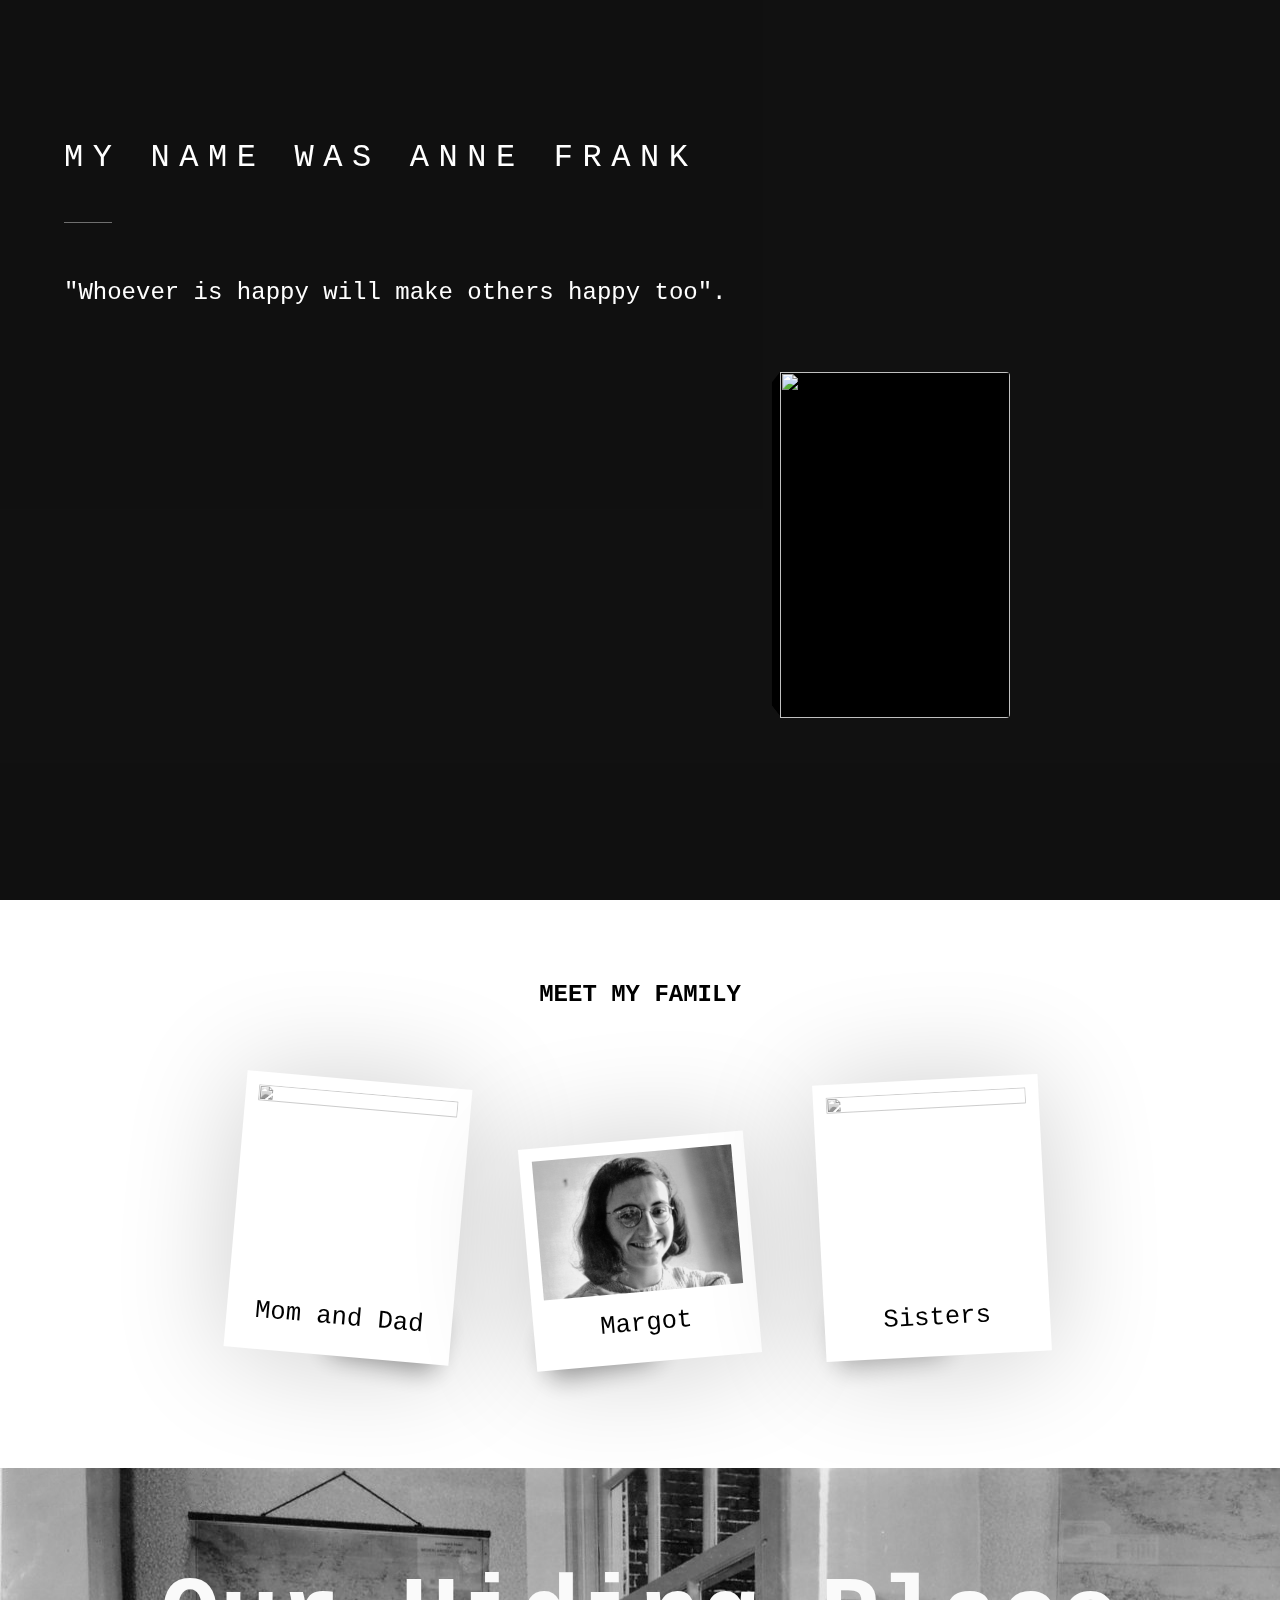
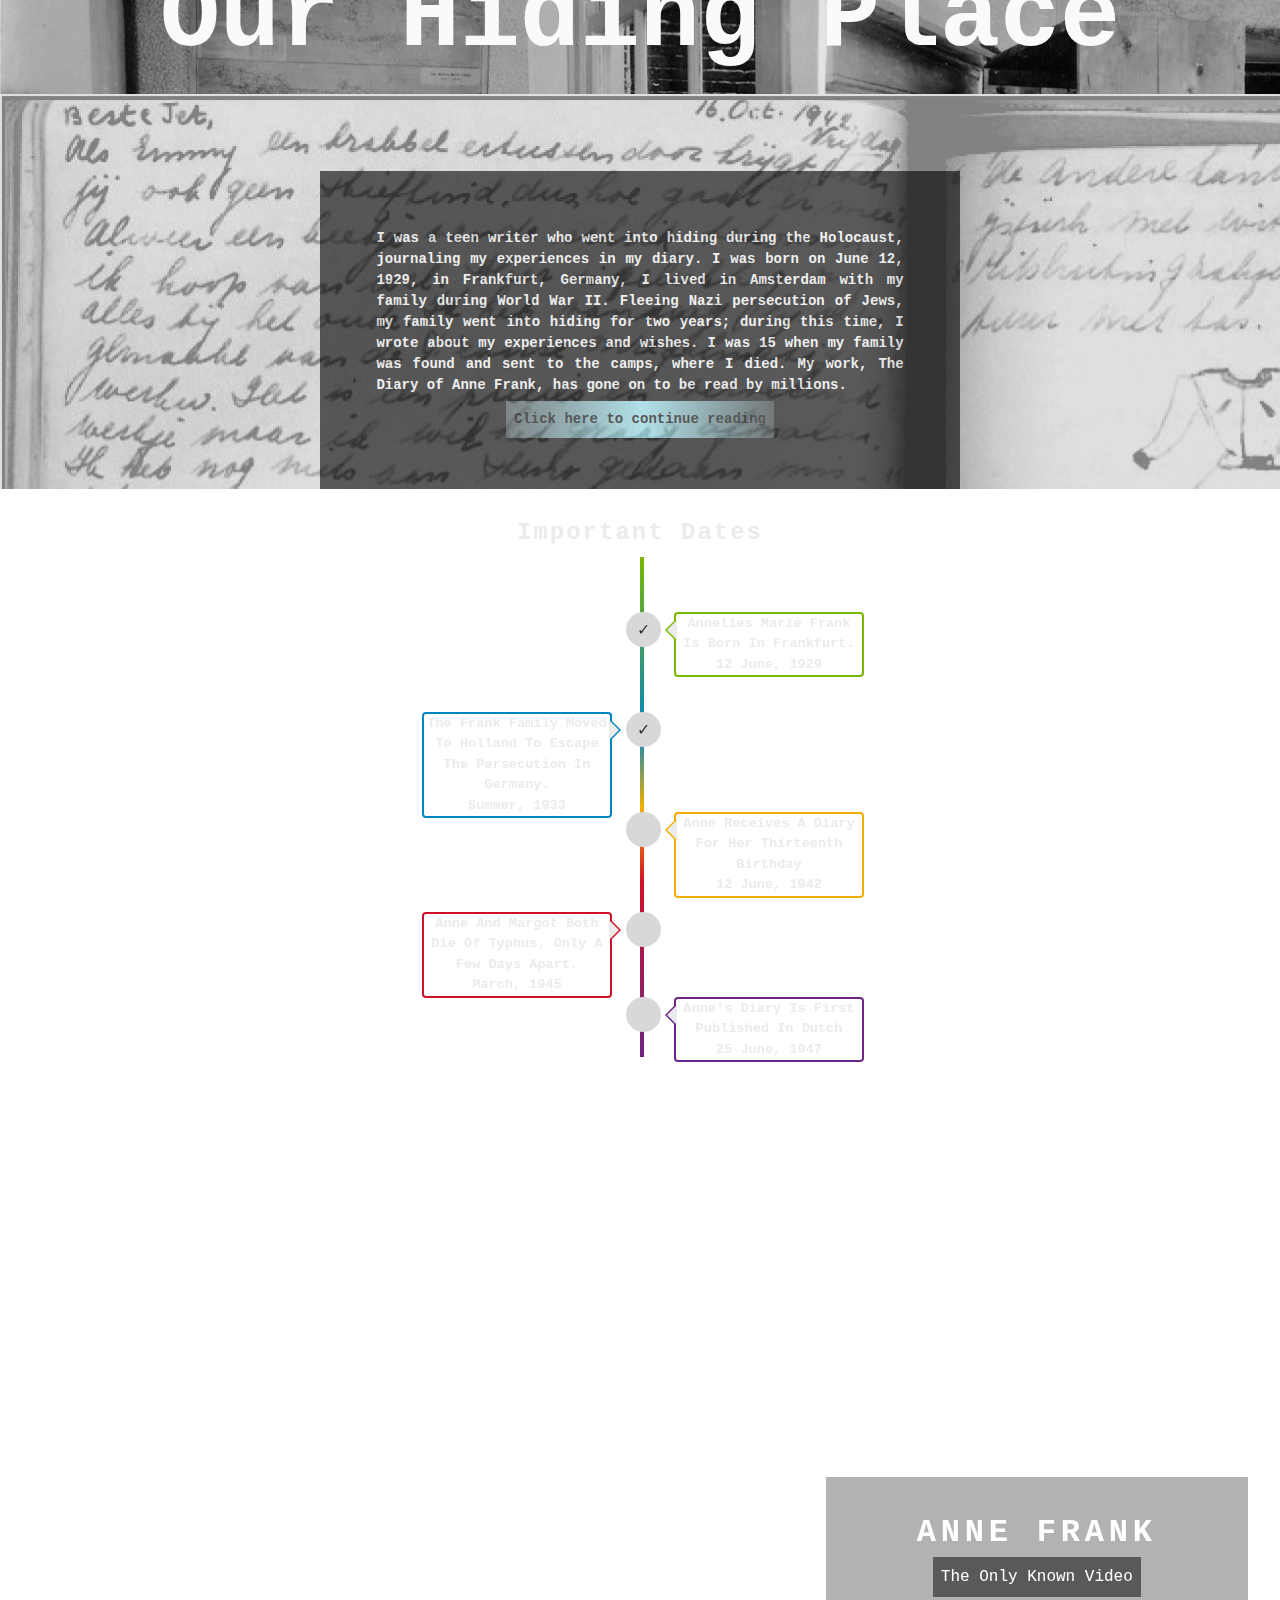
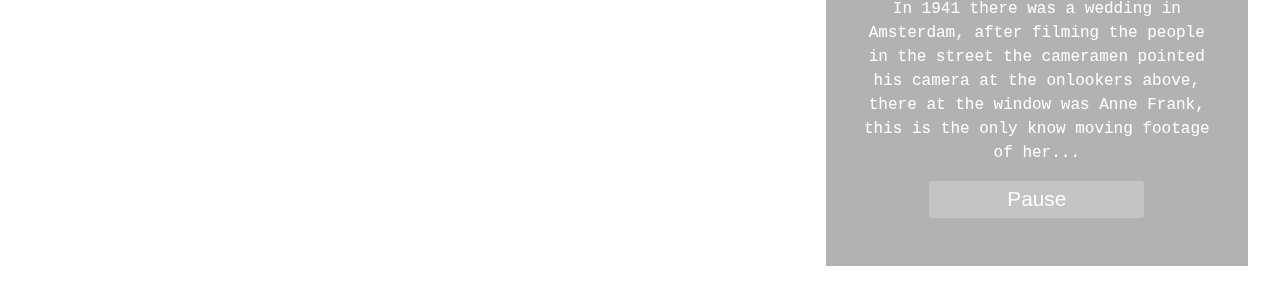
==== commit 975f7f2c: "Almost done I think" ====
--- a/app/index.html
+++ b/app/index.html
@@ -83,7 +83,7 @@
 <div class="wrapper animated flash">
 
   <div class="item ">
-    <div class="polaroid"><img src="http://www.annefrank.ch/system/html/elterbeach-bea4de56.jpg" width="350" height="350">
+    <div class="polaroid"><img src="http://www.annefrank.ch/system/html/elterbeach-bea4de56.jpg" width="250" height="250">
       <div class="caption">Mom and Dad</div>
 
 
@@ -93,14 +93,14 @@
 
   <div class="item">
 
-    <div class="polaroid"><img src="../images/margotfrank.jpg" width="350" height="350">
+    <div class="polaroid"><img src="images/margotfrank.jpg" width="250" height="250">
       <div class="caption">Margot</div>
     </div><!--CIERRA POLAROID-->
  </div><!--CIERRA ITEM-->
 
   <div class="item">
     
-    <div class="polaroid"><img src="http://www.annefrank.org/ImageVaultFiles/id_4687/cf_11163/st_edited/DB4S0F-8mjTDOLUAErDq.jpg" width="350" height="350">
+    <div class="polaroid"><img src="http://www.annefrank.org/ImageVaultFiles/id_4687/cf_11163/st_edited/DB4S0F-8mjTDOLUAErDq.jpg" width="250" height="250">
       <div class="caption">Sisters</div>
     </div><!--CIERRA POLAROID-->
   </div><!--CIERRA ITEM-->
@@ -111,16 +111,28 @@
 
   <div class="section" id="section1">
     
-      <div class="slide" id="slide1"><h1>Content</h1>
-
+      <div class="slide" id="slide1">
+
+        <p class="slide1text">Our Hiding Place</p>
 
       </div>
 
-      <div class="slide" id="slide2"><h1>Content</h1>
-
+      <div class="slide" id="slide2">
+
+        <div class="blackbox">
+
+         <div class="background">
+          <div class="transbox">
+      <p>I was a teen writer who went into hiding during the Holocaust, journaling my experiences in my diary. I was born on June 12, 1929, in Frankfurt, Germany, I lived in Amsterdam with my family during World War II. Fleeing Nazi persecution of Jews, my family went into hiding for two years; during this time, I wrote about my experiences and wishes. I was 15 when my family was found and sent to the camps, where I died. My work, The Diary of Anne Frank, has gone on to be read by millions.</p>
       </div>
+    </div>
+
+      <p class="text-center"><a class="btn btn-1" href="https://blog.shaharia.com/assets/download/Anne-Frank-The-Diary-Of-A-Young-Girl.pdf"><i class="fa fa-download"></i>Click here to continue reading</a></p>
+
+      </div>
 
   </div>
+</div>
 
   <div class="section animated fadeInLeft" id="section2">
 
@@ -165,10 +177,6 @@
 <!-- End Timeline -->
 
 
-
-
-
-
   </div>
 
 
@@ -177,26 +185,21 @@
 
 
 
-<video poster="../images/Anne Frank - The Only Known Video.mp4" id="bgvid" playsinline autoplay muted loop>
+<video poster="images/Anne Frank - The Only Known Video.mp4" id="bgvid" playsinline autoplay muted loop>
   <!-- WCAG general accessibility recommendation is that media such as background video play through only once. Loop turned on for the purposes of illustration; if removed, the end of the video will fade in the same way created by pressing the "Pause" button  -->
 
-<source src="../images/Anne Frank - The Only Known Video.mp4" type="video/mp4">
-</video>
+<source src="images/Anne Frank - The Only Known Video.mp4" type="video/mp4"></video>
 
 <div id="polina">
 <h4>Anne Frank</h4>
 <p><a href="https://youtu.be/qyFW7GMqcdI">The Only Known Video</a>
-<p>In 1941 there was a wedding in Amsterdam, after filming the people in the street the cameramen pointed his camera at the onlookers above, there at the window was Anne Frank, this is the only know moving footage of her. When she stood at the window that sunny day in June it's not surprising that the 12-year-old Anna Frank was yet to find her life's purpose, but less than 3 years later as she sat caged in the fragile security of a hiding place she had discovered her destiny...</p>
+<p>In 1941 there was a wedding in Amsterdam, after filming the people in the street the cameramen pointed his camera at the onlookers above, there at the window was Anne Frank, this is the only know moving footage of her... </p>
 <button>Pause</button>
-</div>
-
-
-
-  </div>
-
-
+</div><!--CIERRA polina-->
+
+
+</div><!--CIERRA section-->
 </div><!--CIERRA CONTENT FULLPAGE-->
-
 
 <!--full page demo-->
 
--- a/app/styles/main.css
+++ b/app/styles/main.css
@@ -63,6 +63,7 @@
     position: relative;
     color: white;
 
+
   }
 
 
@@ -100,13 +101,12 @@
   * --------------------------------------- */
   #slide1{
     padding: 6% 0 0 0;
-    background-color: black;
-    
+    background-image: url("../images/annex.jpg");
 
   }
   #slide2{
     padding: 6% 0 0 0;
-     background-color: black;
+     background-image: url("../images/diary.jpg");
   }
 
 
@@ -141,7 +141,7 @@
 
 .sep {
   border: 0;
-  width: 10em;
+  width: 3em;
   height: 1px;
   margin: 1em 0;
   background-color: rgba(255, 255, 255, 0.4);
@@ -184,18 +184,19 @@
   height: 100vh;
   margin: 0;
   padding: 0;
-  background-attachment: fixed;
+  background-size: cover;
+  background-position: 50%;
 }
 
 .mast__header {
-  padding: 7%;
+  padding: 5%;
 
 }
 .mast__title {
   font-family: "Cutive Mono", monospace;/*CODIGO DEL PRIMER TITULO*/
-  font-size: 4.0em;
+  font-size: 2.0em;
   font-weight: 400;
-  letter-spacing: 0.2em;
+  letter-spacing: 0.3em;
   text-transform: uppercase;
   text-align: left;
 
@@ -309,7 +310,7 @@
 }
 .mast__text {                     /*TITULO LETRA 2*/
   font-family: "Cutive Mono", monospace;
-  font-size: 2.2em;
+  font-size: 1.5em;
   margin: 0 0 0.5em;
   line-height: 1.5;
   white-space: pre;
@@ -1221,25 +1222,6 @@
 
 /*CODE FOR SLIDE 1*/
 
-div.background {
-  background: url(klematis.jpg) repeat;
-  
-}
-
-div.transbox {
-  margin: 150px;
-  background-color: #ffffff;
- 
-  opacity: 0.6;
-  filter: alpha(opacity=60); /* For IE8 and earlier */
-}
-
-div.transbox p {
-  margin: 10%;
-  font-weight: bold;
-  color: #000000;
-}
-
 
 
 
@@ -1266,7 +1248,7 @@
   height:346px;
   width:230px;
   position:absolute;
-  left:570px;
+  left:500px;
   top:0;
 
   -webkit-transform-style: preserve-3d;
@@ -1359,13 +1341,12 @@
   border: 0
 }
 
-@import url('https://fonts.googleapis.com/css?family=Noto+Sans');
 
 h3
 {
   width: 400px;
   color:#ebebeb;
-  font-family: 'Noto Sans', sans-serif;
+  font-family: "Cutive Mono", monospace;
   font-size: 150%;
   font-weight: 800;
   text-transform: capitalize;
@@ -1389,7 +1370,7 @@
 
 #timeline ul
 {
-  min-height: 700px;/*esto hace que se achique la linea del centro grande*/
+  min-height: 500px;/*esto hace que se achique la linea del centro grande*/
   border-top: 0;
   border-left: 4px solid transparent;
   border-left-color: #7ab800; /* Fullback For Browser That Not Support vw & vh */
@@ -1481,7 +1462,7 @@
   text-transform: capitalize;
   line-height: 150%;
   font-size: 85%;
-  font-family: 'Noto Sans', sans-serif;
+  font-family: "Cutive Mono", monospace;
   position: absolute;
   top: 50px;
 
@@ -1838,7 +1819,95 @@
 }
 
 
-
-
-
-
+/*SLIDE 1 CODE*/
+
+
+
+
+/*slide 2 code*/
+
+.blackbox{
+  width: 50%;
+  margin: auto;
+  background-color: black;
+  border: 1px solid black;
+  opacity: 0.6;
+  padding: 50px;
+  float: middle;
+  text-align: center;
+  white-space: normal;
+  
+ 
+
+  }
+
+  .btn-1 {
+  background-image: linear-gradient(to right, #424d4f 0%, #99e8f6 51%, #2e3637 100%);
+  font-family: "Cutive Mono", monospace;
+  color: black;
+  font-weight: bold;
+  font-size: 14px;
+}
+
+div.transbox p {
+  margin: 1%;
+  font-weight: bold;
+  color: white;
+  font-family: "Cutive Mono", monospace;
+  font-size: 14px;
+  text-align: justify;
+}
+
+/*SLIDE 1 CODE*/
+
+.slide1text {
+  font-size: 100px;
+  text-align: center;
+  font-weight: 900;
+  color: #FAFAFA;
+  font-family: "Cutive Mono", monospace;
+}
+
+/*-----ANIMATIONS START-----*/
+
+/*TEXT ANIMATION 1*/
+@keyframes delay {
+  0% {opacity:0;}
+  100% {opacity:1;}
+}
+
+
+
+/*set an animation-delay of 2s*/
+
+/*TEXT ANIMATION 2*/
+@keyframes color {
+    0%   {color: lightblue;}
+    25%  {color: mistyrose;}
+    50%  {color: khaki;}
+    100% {color: black;}
+}
+
+
+
+/*change the colors*/
+/*change the animation-duration to 5s*/
+/*change the animation-iteration-count*/
+
+/*TEXT ANIMATION 3*/
+
+@keyframes bounceIn {
+  0% {transform: scale(0.1);
+    opacity: 0;}
+  60% {transform: scale(1.2);
+    opacity: 1;}
+  100% {transform: scale(1);}
+}
+
+.slide1text {
+  animation-name: bounceIn;
+  animation-duration: 4s;
+}
+
+/*set an animation duration of 3s*/
+/*set an animation-delay of 2s*/
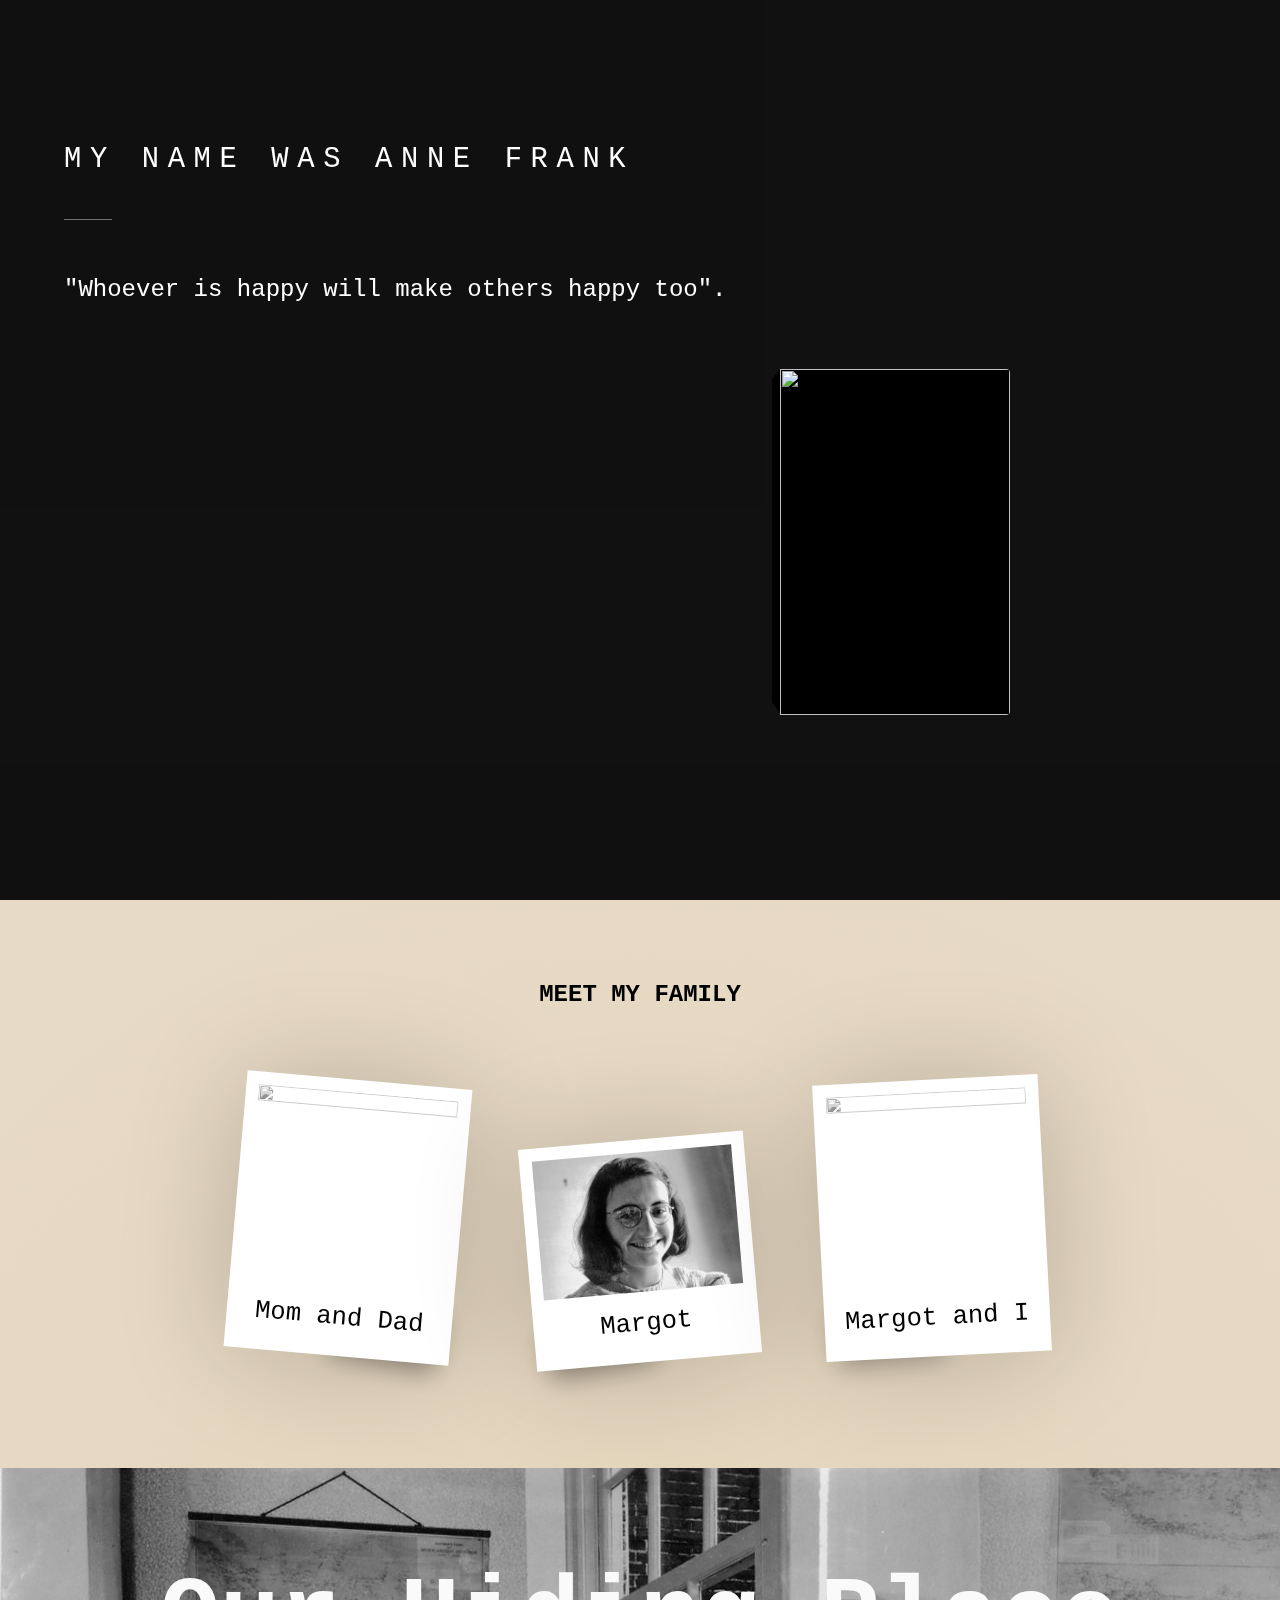
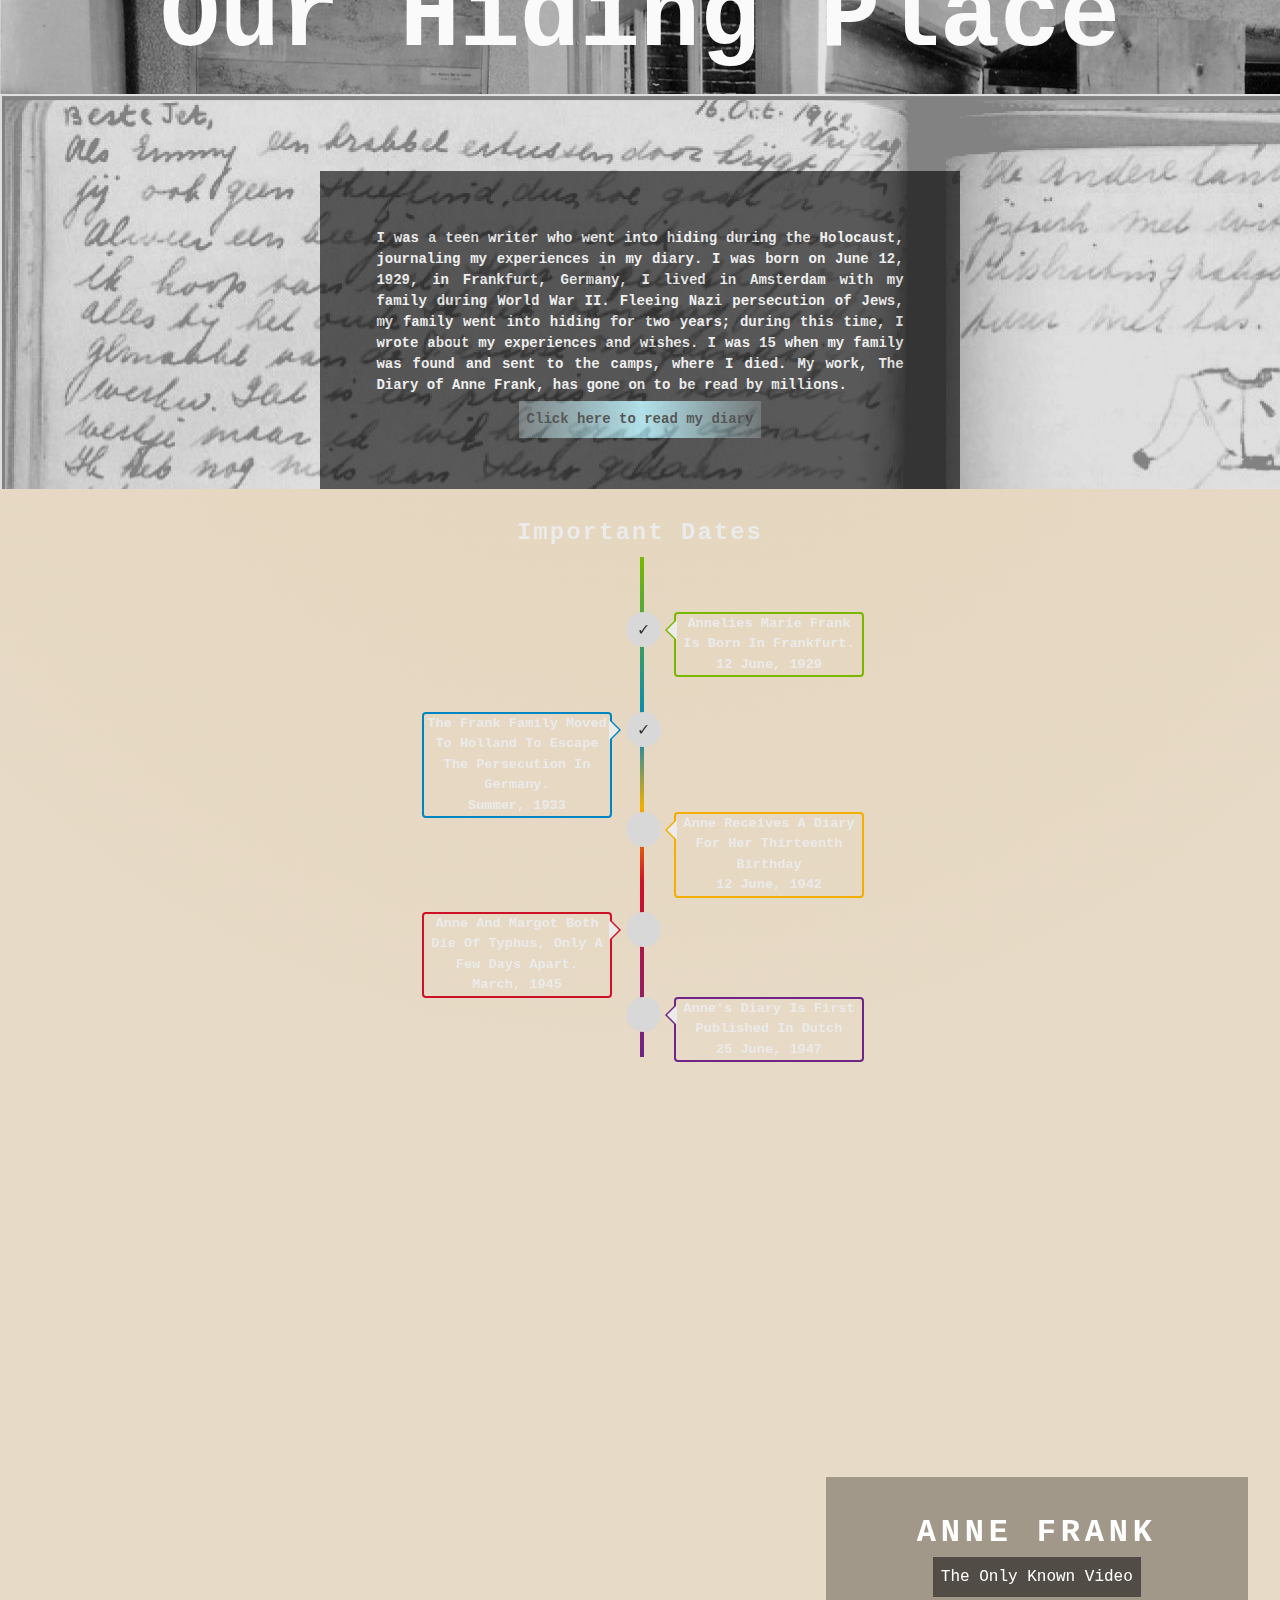
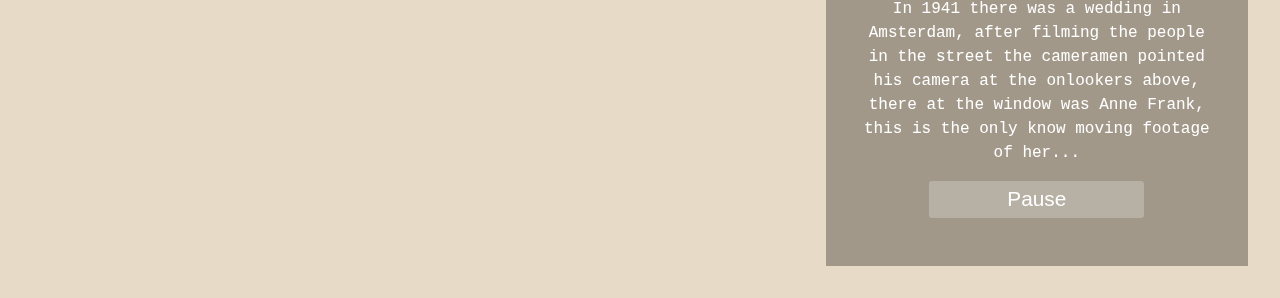
==== commit 91d1b8fe: "Final ETMPMS" ====
--- a/app/index.html
+++ b/app/index.html
@@ -53,7 +53,7 @@
       <hr class="sep"/>
       <p class="mast__text js-spanize">
 "Whoever is happy will make others happy too".
-  <div class="bookWrap">
+  <div class="bookWrap animated fadeIn">
     <div class="book">
       <img class="cover" 
         src="https://images-na.ssl-images-amazon.com/images/I/519HKX9M69L.jpg">
@@ -101,7 +101,7 @@
   <div class="item">
     
     <div class="polaroid"><img src="http://www.annefrank.org/ImageVaultFiles/id_4687/cf_11163/st_edited/DB4S0F-8mjTDOLUAErDq.jpg" width="250" height="250">
-      <div class="caption">Sisters</div>
+      <div class="caption">Margot and I</div>
     </div><!--CIERRA POLAROID-->
   </div><!--CIERRA ITEM-->
 
@@ -127,7 +127,7 @@
       </div>
     </div>
 
-      <p class="text-center"><a class="btn btn-1" href="https://blog.shaharia.com/assets/download/Anne-Frank-The-Diary-Of-A-Young-Girl.pdf"><i class="fa fa-download"></i>Click here to continue reading</a></p>
+      <p class="text-center"><a class="btn btn-1" href="https://blog.shaharia.com/assets/download/Anne-Frank-The-Diary-Of-A-Young-Girl.pdf"><i class="fa fa-download"></i>Click here to read my diary</a></p>
 
       </div>
 
--- a/app/styles/main.css
+++ b/app/styles/main.css
@@ -47,6 +47,7 @@
   #section3{
     background-size: cover;
     background-attachment: fixed;
+
   }
 
   /* Defining each sectino background and styles
@@ -194,7 +195,7 @@
 }
 .mast__title {
   font-family: "Cutive Mono", monospace;/*CODIGO DEL PRIMER TITULO*/
-  font-size: 2.0em;
+  font-size: 1.8em;
   font-weight: 400;
   letter-spacing: 0.3em;
   text-transform: uppercase;
@@ -1087,7 +1088,12 @@
 * {
   box-sizing: border-box;
 }
-
+body {
+
+ background-image: repeating-radial-gradient(circle, 
+    #E4D4BB, #E7DAC6 50%, #E7DAC6 100%
+  );
+}
 
 img {
   max-width: 100%;
@@ -1866,6 +1872,8 @@
   font-weight: 900;
   color: #FAFAFA;
   font-family: "Cutive Mono", monospace;
+  background-size: cover;
+
 }
 
 /*-----ANIMATIONS START-----*/
@@ -1911,3 +1919,10 @@
 
 /*set an animation duration of 3s*/
 /*set an animation-delay of 2s*/
+
+.bookWrap{
+
+
+  animation-duration: 6s;
+
+}